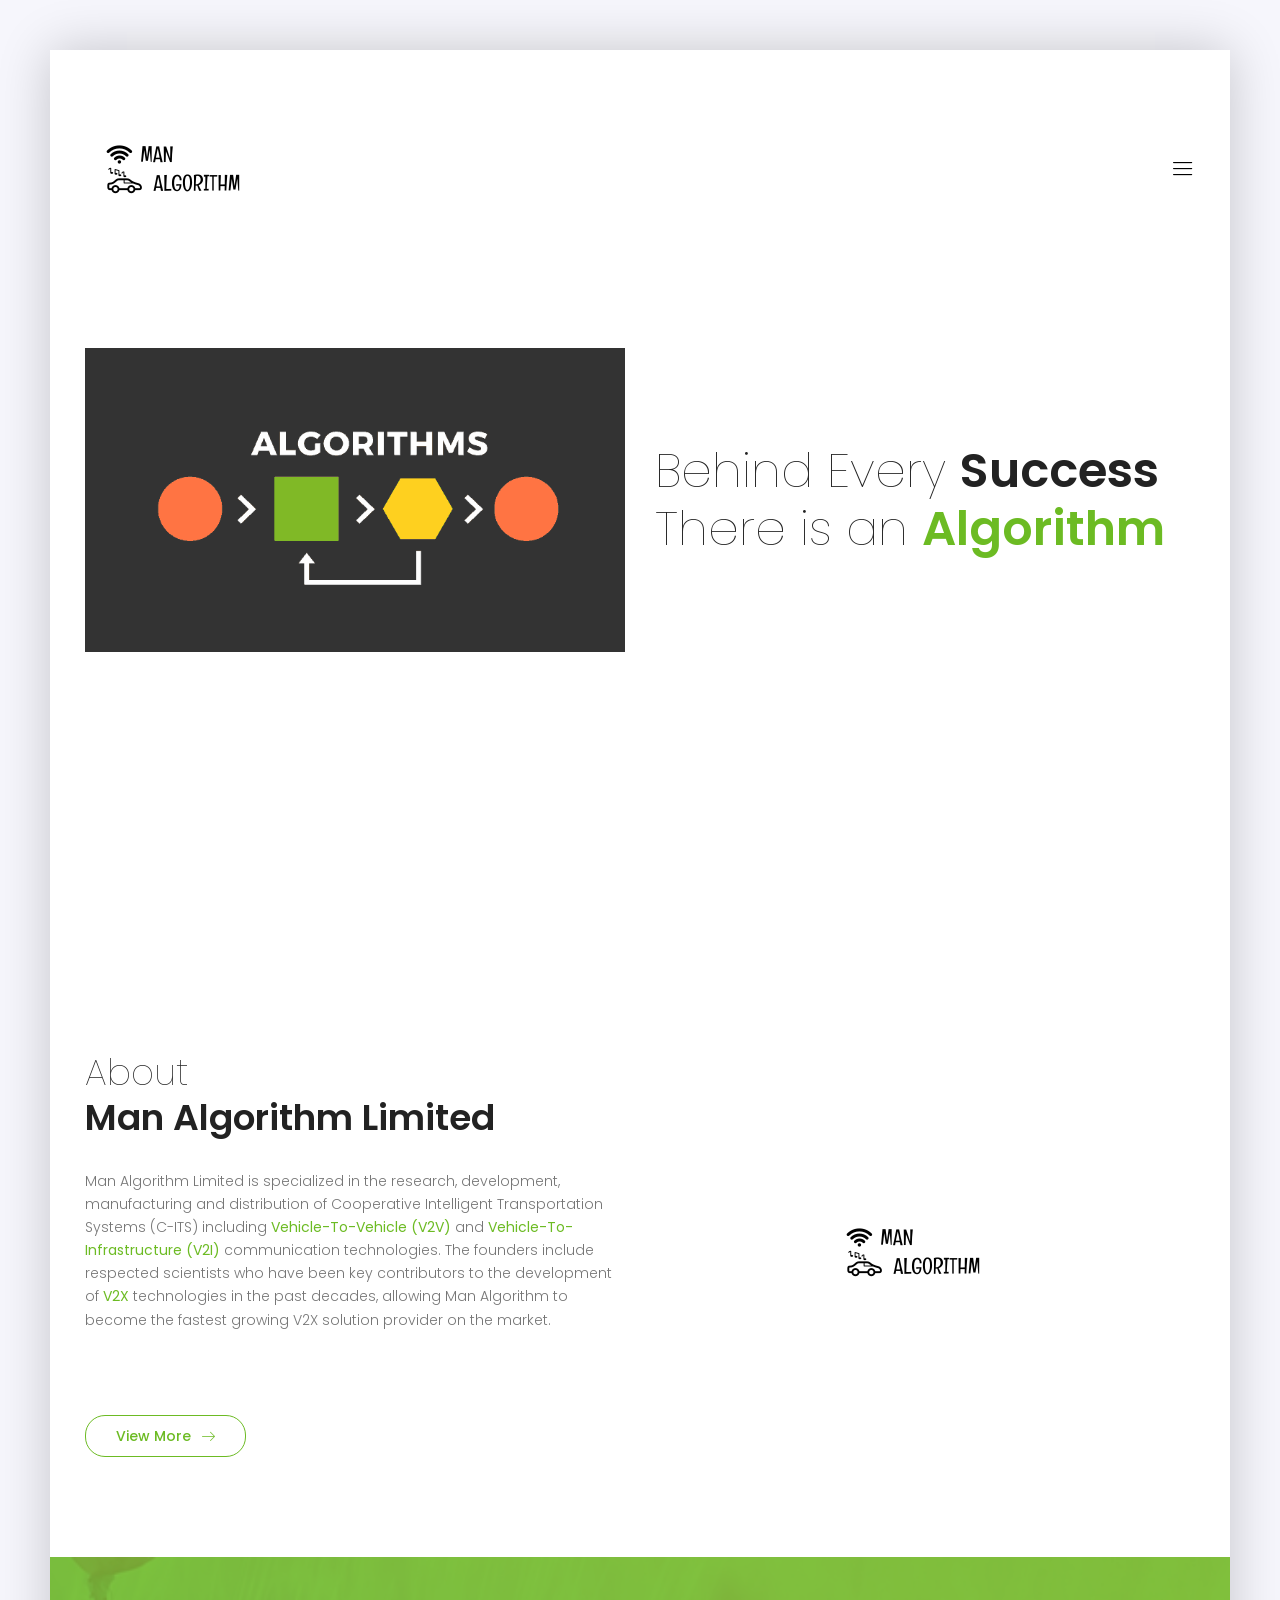
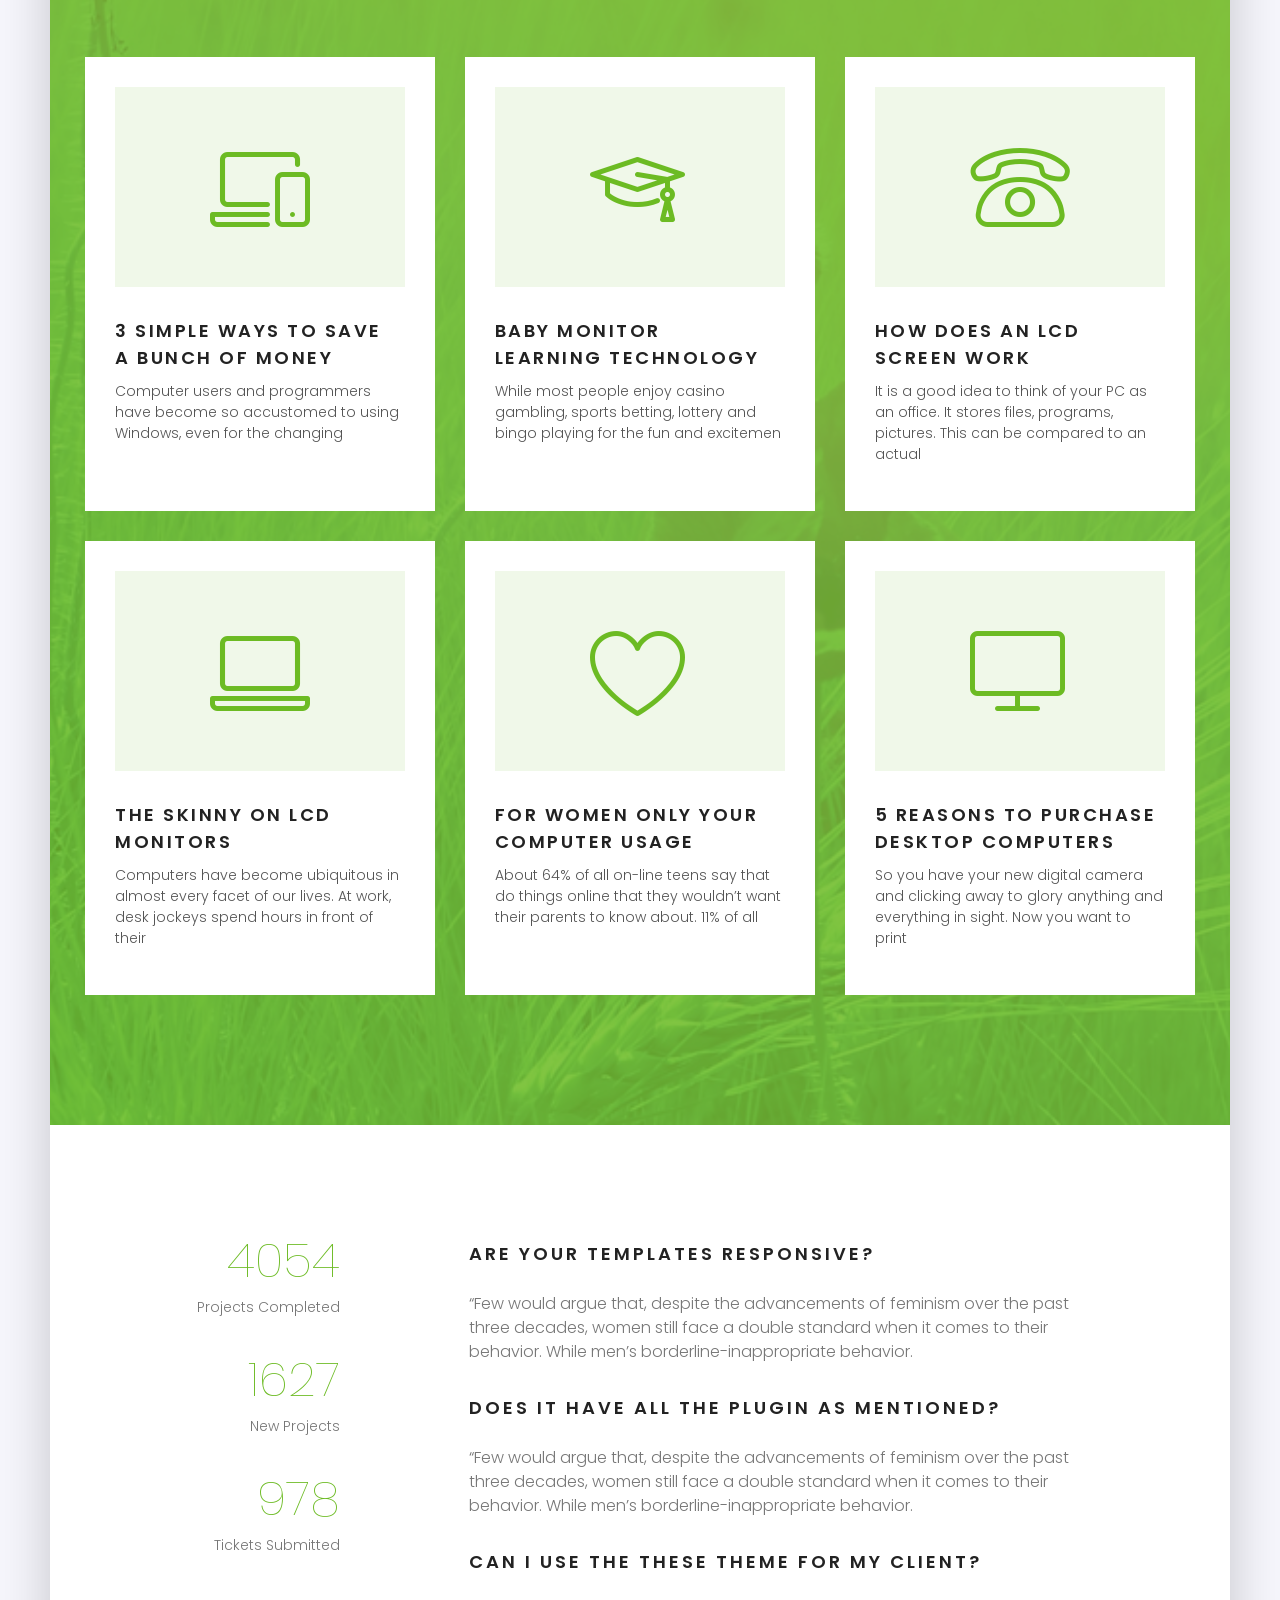
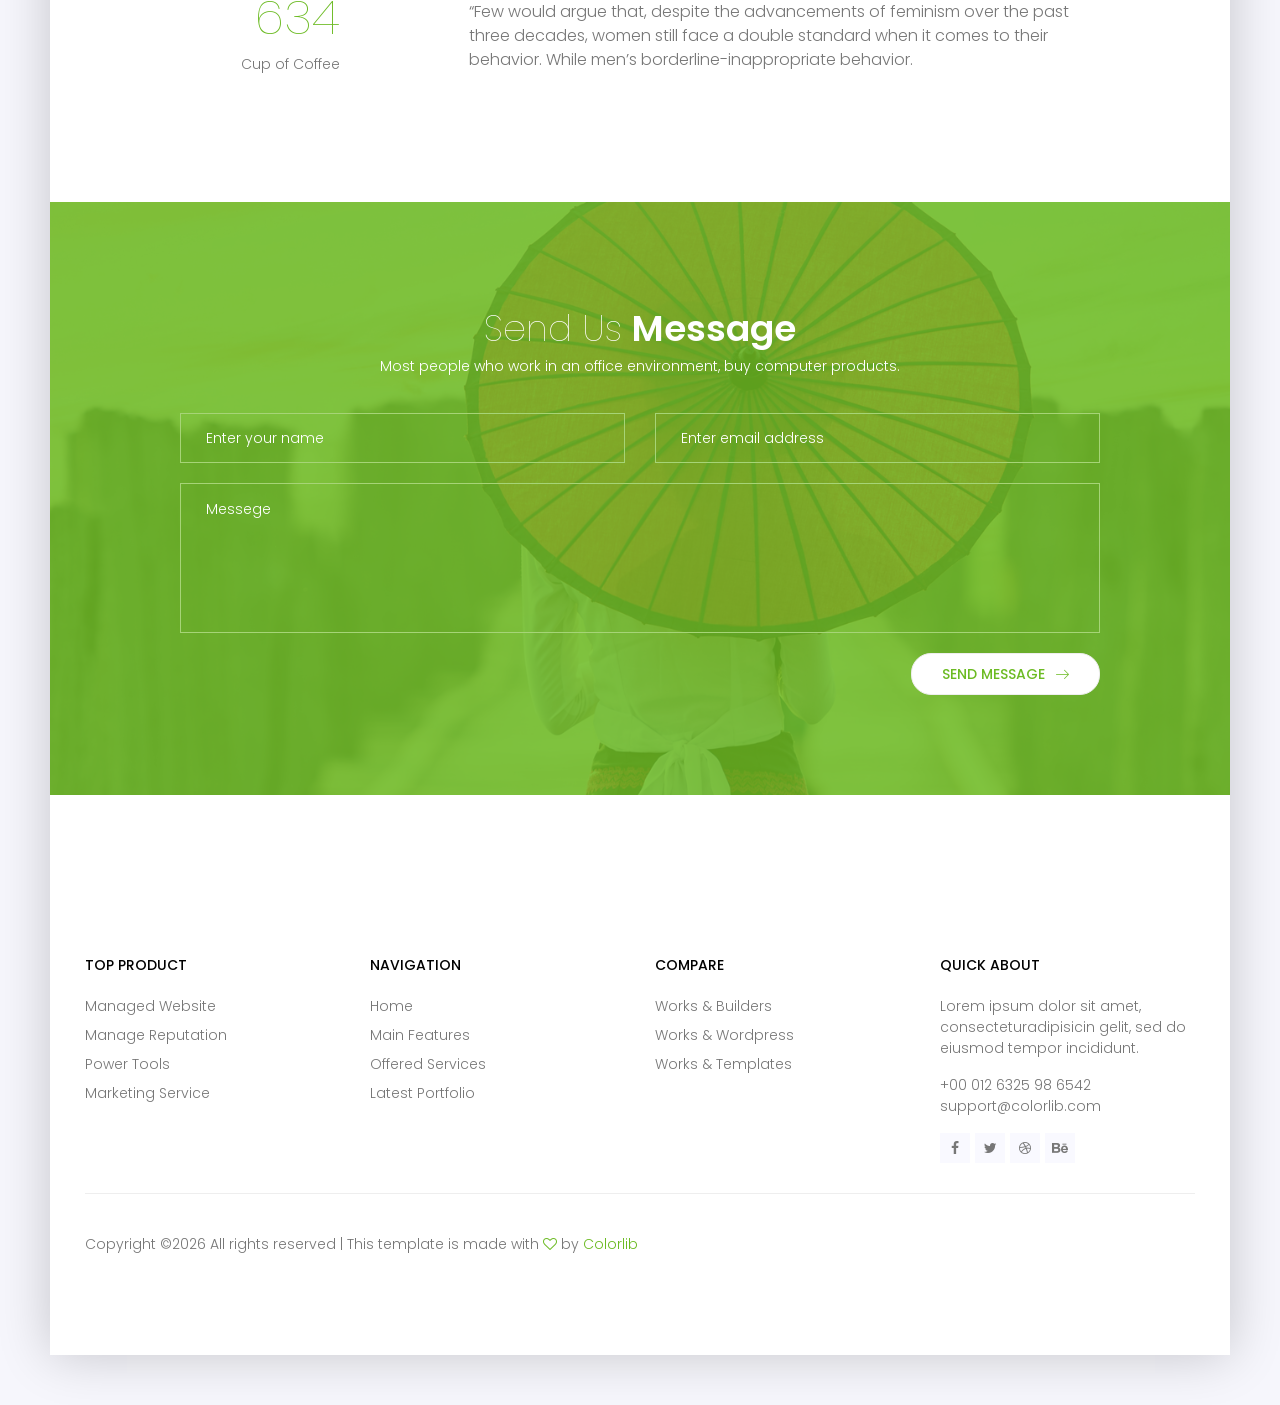
==== index.html @ 301a6801 "w 002" ====
<!DOCTYPE html>
<html lang="zxx" class="no-js">
<head>
	<!-- Mobile Specific Meta -->
	<meta name="viewport" content="width=device-width, initial-scale=1, shrink-to-fit=no">
	<!-- Favicon-->
	<link rel="shortcut icon" href="img/fav.png">
	<!-- Author Meta -->
	<meta name="author" content="Chong Han">
	<!-- Meta Description -->
	<meta name="description" content="">
	<!-- Meta Keyword -->
	<meta name="keywords" content="">
	<!-- meta character set -->
	<meta charset="UTF-8">
	<!-- Site Title -->
	<title>Man Algorithm Limited</title>

	<link href="https://fonts.googleapis.com/css?family=Poppins:100,300,500" rel="stylesheet">
		<!--
		CSS
		============================================= -->
		<link rel="stylesheet" href="css/linearicons.css">
		<link rel="stylesheet" href="css/owl.carousel.css">
		<link rel="stylesheet" href="css/font-awesome.min.css">
		<link rel="stylesheet" href="css/nice-select.css">
		<link rel="stylesheet" href="css/magnific-popup.css">
		<link rel="stylesheet" href="css/bootstrap.css">
		<link rel="stylesheet" href="css/main.css">
	</head>
	<body>
	<div class="oz-body-wrap">
		<!-- Start Header Area -->
		<header class="default-header">
			<div class="container-fluid">
				<div class="header-wrap">
					<div class="header-top d-flex justify-content-between align-items-center">
						<div class="logo">
							<a href="index.html"><img src="img/logo.png" alt=""></a>
						</div>
						<div class="main-menubar d-flex align-items-center">
							<nav class="hide">
								<a href="index.html">Home</a>
								<a href="generic.html">Generic</a>
								<a href="elements.html">Elements</a>
							</nav>
							<div class="menu-bar"><span class="lnr lnr-menu"></span></div>
						</div>
					</div>
				</div>
			</div>
		</header>
		<!-- End Header Area -->
		<!-- Start Banner Area -->
		<section class="banner-area relative">
			<div class="container">
				<div class="row fullscreen align-items-center justify-content-center">
					<div class="banner-left col-lg-6">
						<img class="d-flex mx-auto img-fluid" src="img/what-is-an-algorithm-featured.png" alt="">
					</div>
					<div class="col-lg-6">
						<div class="story-content">
							<!--h6 class="text-uppercase">From the for User interface</h6-->
							<h1>Behind Every <span class="sp-1">Success</span><br>
							There is an <span class="sp-2">Algorithm</span></h1>
							<!--a href="#" class="genric-btn primary circle arrow">Get Started<span class="lnr lnr-arrow-right"></span></a-->
						</div>
					</div>
				</div>
			</div>
		</section>
		<!-- End Banner Area -->
		<!-- Start Video Area -->
		<!--section class="video-area pt-40 pb-40">
			<div class="overlay overlay-bg"></div>
			<div class="container">
				<div class="video-content">
					<a href="http://www.youtube.com/watch?v=0O2aH4XLbto" class="play-btn"><img src="img/play-btn.png" alt=""></a>
					<div class="video-desc">
						<h3 class="h2 text-white text-uppercase">Being unique is the preference</h3>
						<h4 class="text-white">Youtube video will appear in popover</h4>
					</div>
				</div>
			</div>
		</section-->
		<!-- End Video Area -->
		<!-- Start about Area -->
		<section class="about-area pt-100 pb-100">
			<div class="container">
				<div class="row align-items-center">
					<div class="col-lg-6">
						<div class="story-content">
							<h2> About<br>
							 <span>Man Algorithm Limited</span></h2>
							<p class="mt-30">Man Algorithm Limited is specialized in the research, development, manufacturing and distribution of Cooperative Intelligent Transportation Systems (C-ITS) including <b> Vehicle-To-Vehicle (V2V)</b> and <b>Vehicle-To-Infrastructure (V2I)</b> communication technologies. The founders include respected scientists who have been key contributors to the development of <b>V2X</b> technologies in the past decades, allowing Man Algorithm to become the fastest growing V2X solution provider on the market. <br> <br>
							
							</p>
							<a href="generic.html" class="genric-btn primary-border circle arrow">View More<span class="lnr lnr-arrow-right"></span></a>
						</div>
					</div>
					<div class="col-lg-6">
						<img class="img-fluid d-flex mx-auto" src="img/logo.png" alt="">
					</div>
				</div>
			</div>
		</section>
		<!-- End Team Force Area -->
		<!-- Start Feature Area -->
		<section class="feature-area pt-100 pb-100  relative">
			<div class="overlay overlay-bg"></div>
			<div class="container">
				<div class="row">
					<div class="col-lg-4 col-sm-6 d-flex align-items-stretch">
						<div class="single-feature">
							<div class="icon">
								<span class="lnr lnr-laptop-phone"></span>
							</div>
							<div class="desc">
								<h2 class="text-uppercase">3 Simple Ways To Save <br> A Bunch Of Money</h2>
								<p>
									Computer users and programmers have become so accustomed to using Windows, even for the changing
								</p>
							</div>
						</div>
					</div>
					<div class="col-lg-4 col-sm-6 d-flex align-items-stretch">
						<div class="single-feature">
							<div class="icon">
								<span class="lnr lnr-graduation-hat"></span>
							</div>
							<div class="desc">
								<h2 class="text-uppercase">Baby Monitor <br>Learning Technology</h2>
								<p>
									While most people enjoy casino gambling, sports betting, lottery and bingo playing for the fun and excitemen
								</p>
							</div>
						</div>
					</div>
					<div class="col-lg-4 col-sm-6 d-flex align-items-stretch">
						<div class="single-feature">
							<div class="icon">
								<span class="lnr lnr-phone"></span>
							</div>
							<div class="desc">
								<h2 class="text-uppercase">How Does An Lcd
								<br>Screen Work</h2>
								<p>
									It is a good idea to think of your PC as an office. It stores files, programs, pictures. This can be compared to an actual
								</p>
							</div>
						</div>
					</div>
					<div class="col-lg-4 col-sm-6 d-flex align-items-stretch">
						<div class="single-feature">
							<div class="icon">
								<span class="lnr lnr-laptop"></span>
							</div>
							<div class="desc">
								<h2 class="text-uppercase">The Skinny On Lcd <br>Monitors</h2>
								<p>
									Computers have become ubiquitous in almost every facet of our lives. At work, desk jockeys spend hours in front of their
								</p>
							</div>
						</div>
					</div>
					<div class="col-lg-4 col-sm-6 d-flex align-items-stretch">
						<div class="single-feature">
							<div class="icon">
								<span class="lnr lnr-heart"></span>
							</div>
							<div class="desc">
								<h2 class="text-uppercase">For Women Only Your<br>Computer Usage</h2>
								<p>
									About 64% of all on-line teens say that do things online that they wouldn’t want their parents to know about.   11% of all
								</p>
							</div>
						</div>
					</div>
					<div class="col-lg-4 col-sm-6 d-flex align-items-stretch">
						<div class="single-feature">
							<div class="icon">
								<span class="lnr lnr-screen"></span>
							</div>
							<div class="desc">
								<h2 class="text-uppercase">5 Reasons To Purchase<br> Desktop Computers</h2>
								<p>
									So you have your new digital camera and clicking away to glory anything and everything in sight. Now you want to print
								</p>
							</div>
						</div>
					</div>
				</div>
			</div>
		</section>
		<!-- Start Feature Area -->
		<!-- Start faq Area -->
		<section class="faq-area pt-100 pb-100">
			<div class="container">
				<div class="row">
					<div class="counter-left col-lg-3 col-md-3">
						<div class="single-facts">
							<h2 class="counter">5962</h2>
							<p>Projects Completed</p>
						</div>
						<div class="single-facts">
							<h2 class="counter">2394</h2>
							<p>New Projects</p>
						</div>
						<div class="single-facts">
							<h2 class="counter">1439</h2>
							<p>Tickets Submitted</p>
						</div>
						<div class="single-facts">
							<h2 class="counter">933</h2>
							<p>Cup of Coffee</p>
						</div>
					</div>
					<div class="faq-content col-lg-9 col-md-9">
						<div class="single-faq">
							<h2 class="text-uppercase">
								Are your Templates responsive?
							</h2>
							<p>
								“Few would argue that, despite the advancements of feminism over the past three decades, women still face a double standard when it comes to their behavior. While men’s borderline-inappropriate behavior.
							</p>
						</div>
						<div class="single-faq">
							<h2 class="text-uppercase">
								Does it have all the plugin as mentioned?
							</h2>
							<p>
								“Few would argue that, despite the advancements of feminism over the past three decades, women still face a double standard when it comes to their behavior. While men’s borderline-inappropriate behavior.
							</p>
						</div>
						<div class="single-faq">
							<h2 class="text-uppercase">
								Can i use the these theme for my client?
							</h2>
							<p>
								“Few would argue that, despite the advancements of feminism over the past three decades, women still face a double standard when it comes to their behavior. While men’s borderline-inappropriate behavior.
							</p>
						</div>
					</div>
				</div>
			</div>
		</section>
		<!-- Start faq Area -->
		<!-- Start Conatct- Area -->
		<section class="contact-area pt-100 pb-100 relative">
			<div class="overlay overlay-bg"></div>
			<div class="container">
				<div class="row justify-content-center text-center">
					<div class="single-contact col-lg-6 col-md-8">
						<h2 class="text-white">Send Us <span>Message</span></h2>
						<p class="text-white">
							Most people who work in an office environment, buy computer products.
						</p>
					</div>
				</div>
				<form id="myForm" action="mail.php" method="post" class="contact-form">
					<div class="row justify-content-center">
						<div class="col-lg-5">
							<input name="fname" placeholder="Enter your name" onfocus="this.placeholder = ''" onblur="this.placeholder = 'Enter your name'" class="common-input mt-20" required="" type="text">
						</div>
						<div class="col-lg-5">
							<input name="email" placeholder="Enter email address" pattern="[A-Za-z0-9._%+-]+@[A-Za-z0-9.-]+\.[A-Za-z]{1,63}$" onfocus="this.placeholder = ''" onblur="this.placeholder = 'Enter email address'" class="common-input mt-20" required="" type="email">
						</div>
						<div class="col-lg-10">
							<textarea class="common-textarea mt-20" name="message" placeholder="Messege" onfocus="this.placeholder = ''" onblur="this.placeholder = 'Messege'" required=""></textarea>
					</div>
					<div class="col-lg-10 d-flex justify-content-end">
						<button class="primary-btn white-bg d-inline-flex align-items-center mt-20"><span class="mr-10">Send Message</span><span class="lnr lnr-arrow-right"></span></button> <br>
					</div>
					<div class="alert-msg"></div>
					</div>
				</form>
			</div>
		</section>
		<!-- End Conatct- Area -->
		<!-- Strat Footer Area -->
		<footer class="section-gap">
			<div class="container">
				<div class="row pt-60">
					<div class="col-lg-3 col-sm-6">
						<div class="single-footer-widget">
							<h6 class="text-uppercase mb-20">Top Product</h6>
							<ul class="footer-nav">
								<li><a href="#">Managed Website</a></li>
								<li><a href="#">Manage Reputation</a></li>
								<li><a href="#">Power Tools</a></li>
								<li><a href="#">Marketing Service</a></li>
							</ul>
						</div>
					</div>
					<div class="col-lg-3 col-sm-6">
						<div class="single-footer-widget">
							<h6 class="text-uppercase mb-20">Navigation</h6>
							<ul class="footer-nav">
								<li><a href="#">Home</a></li>
								<li><a href="#">Main Features</a></li>
								<li><a href="#">Offered Services</a></li>
								<li><a href="#">Latest Portfolio</a></li>
							</ul>
						</div>
					</div>
					<div class="col-lg-3 col-sm-6">
						<div class="single-footer-widget">
							<h6 class="text-uppercase mb-20">Compare</h6>
							<ul class="footer-nav">
								<li><a href="#">Works & Builders</a></li>
								<li><a href="#">Works & Wordpress</a></li>
								<li><a href="#">Works & Templates</a></li>
							</ul>
						</div>
					</div>

					<div class="col-lg-3 col-sm-6">
						<div class="single-footer-widget">
							<h6 class="text-uppercase mb-20">Quick About</h6>
							<p>
								Lorem ipsum dolor sit amet, consecteturadipisicin gelit, sed do eiusmod tempor incididunt.
							</p>
							<p>
								+00 012 6325 98 6542 <br>
								support@colorlib.com
							</p>
							<div class="footer-social d-flex align-items-center">
								<a href="#"><i class="fa fa-facebook"></i></a>
								<a href="#"><i class="fa fa-twitter"></i></a>
								<a href="#"><i class="fa fa-dribbble"></i></a>
								<a href="#"><i class="fa fa-behance"></i></a>
							</div>
						</div>
					</div>
				</div>
				<div class="footer-bottom d-flex justify-content-between align-items-center flex-wrap">
					<!-- Link back to Colorlib can't be removed. Template is licensed under CC BY 3.0. -->
					<p class="footer-text m-0">Copyright &copy;<script>document.write(new Date().getFullYear());</script> All rights reserved | This template is made with <i class="fa fa-heart-o" aria-hidden="true"></i> by <a href="https://colorlib.com" target="_blank">Colorlib</a></p>
					<!-- Link back to Colorlib can't be removed. Template is licensed under CC BY 3.0. -->
				</div>
			</div>
		</footer>
		<!-- End Footer Area -->
	</div>

		<script src="js/vendor/jquery-2.2.4.min.js"></script>
		<script src="https://cdnjs.cloudflare.com/ajax/libs/popper.js/1.11.0/umd/popper.min.js" integrity="sha384-b/U6ypiBEHpOf/4+1nzFpr53nxSS+GLCkfwBdFNTxtclqqenISfwAzpKaMNFNmj4" crossorigin="anonymous"></script>
		<script src="js/vendor/bootstrap.min.js"></script>
		<script src="js/jquery.ajaxchimp.min.js"></script>
		<script src="js/owl.carousel.min.js"></script>
		<script src="js/jquery.nice-select.min.js"></script>
		<script src="js/jquery.magnific-popup.min.js"></script>
		<script src="js/jquery.counterup.min.js"></script>
		<script src="js/waypoints.min.js"></script>
		<script src="js/main.js"></script>
	</body>
</html>
---- css/linearicons.css ----
@font-face {
	font-family: 'Linearicons-Free';
	src:url('../fonts/Linearicons-Free.eot?w118d');
	src:url('../fonts/Linearicons-Free.eot?#iefixw118d') format('embedded-opentype'),
		url('../fonts/Linearicons-Free.woff2?w118d') format('woff2'),
		url('../fonts/Linearicons-Free.woff?w118d') format('woff'),
		url('../fonts/Linearicons-Free.ttf?w118d') format('truetype'),
		url('../fonts/Linearicons-Free.svg?w118d#Linearicons-Free') format('svg');
	font-weight: normal;
	font-style: normal;
}

.lnr {
	font-family: 'Linearicons-Free';
	speak: none;
	font-style: normal;
	font-weight: normal;
	font-variant: normal;
	text-transform: none;
	line-height: 1;

	/* Better Font Rendering =========== */
	-webkit-font-smoothing: antialiased;
	-moz-osx-font-smoothing: grayscale;
}

.lnr-home:before {
	content: "\e800";
}
.lnr-apartment:before {
	content: "\e801";
}
.lnr-pencil:before {
	content: "\e802";
}
.lnr-magic-wand:before {
	content: "\e803";
}
.lnr-drop:before {
	content: "\e804";
}
.lnr-lighter:before {
	content: "\e805";
}
.lnr-poop:before {
	content: "\e806";
}
.lnr-sun:before {
	content: "\e807";
}
.lnr-moon:before {
	content: "\e808";
}
.lnr-cloud:before {
	content: "\e809";
}
.lnr-cloud-upload:before {
	content: "\e80a";
}
.lnr-cloud-download:before {
	content: "\e80b";
}
.lnr-cloud-sync:before {
	content: "\e80c";
}
.lnr-cloud-check:before {
	content: "\e80d";
}
.lnr-database:before {
	content: "\e80e";
}
.lnr-lock:before {
	content: "\e80f";
}
.lnr-cog:before {
	content: "\e810";
}
.lnr-trash:before {
	content: "\e811";
}
.lnr-dice:before {
	content: "\e812";
}
.lnr-heart:before {
	content: "\e813";
}
.lnr-star:before {
	content: "\e814";
}
.lnr-star-half:before {
	content: "\e815";
}
.lnr-star-empty:before {
	content: "\e816";
}
.lnr-flag:before {
	content: "\e817";
}
.lnr-envelope:before {
	content: "\e818";
}
.lnr-paperclip:before {
	content: "\e819";
}
.lnr-inbox:before {
	content: "\e81a";
}
.lnr-eye:before {
	content: "\e81b";
}
.lnr-printer:before {
	content: "\e81c";
}
.lnr-file-empty:before {
	content: "\e81d";
}
.lnr-file-add:before {
	content: "\e81e";
}
.lnr-enter:before {
	content: "\e81f";
}
.lnr-exit:before {
	content: "\e820";
}
.lnr-graduation-hat:before {
	content: "\e821";
}
.lnr-license:before {
	content: "\e822";
}
.lnr-music-note:before {
	content: "\e823";
}
.lnr-film-play:before {
	content: "\e824";
}
.lnr-camera-video:before {
	content: "\e825";
}
.lnr-camera:before {
	content: "\e826";
}
.lnr-picture:before {
	content: "\e827";
}
.lnr-book:before {
	content: "\e828";
}
.lnr-bookmark:before {
	content: "\e829";
}
.lnr-user:before {
	content: "\e82a";
}
.lnr-users:before {
	content: "\e82b";
}
.lnr-shirt:before {
	content: "\e82c";
}
.lnr-store:before {
	content: "\e82d";
}
.lnr-cart:before {
	content: "\e82e";
}
.lnr-tag:before {
	content: "\e82f";
}
.lnr-phone-handset:before {
	content: "\e830";
}
.lnr-phone:before {
	content: "\e831";
}
.lnr-pushpin:before {
	content: "\e832";
}
.lnr-map-marker:before {
	content: "\e833";
}
.lnr-map:before {
	content: "\e834";
}
.lnr-location:before {
	content: "\e835";
}
.lnr-calendar-full:before {
	content: "\e836";
}
.lnr-keyboard:before {
	content: "\e837";
}
.lnr-spell-check:before {
	content: "\e838";
}
.lnr-screen:before {
	content: "\e839";
}
.lnr-smartphone:before {
	content: "\e83a";
}
.lnr-tablet:before {
	content: "\e83b";
}
.lnr-laptop:before {
	content: "\e83c";
}
.lnr-laptop-phone:before {
	content: "\e83d";
}
.lnr-power-switch:before {
	content: "\e83e";
}
.lnr-bubble:before {
	content: "\e83f";
}
.lnr-heart-pulse:before {
	content: "\e840";
}
.lnr-construction:before {
	content: "\e841";
}
.lnr-pie-chart:before {
	content: "\e842";
}
.lnr-chart-bars:before {
	content: "\e843";
}
.lnr-gift:before {
	content: "\e844";
}
.lnr-diamond:before {
	content: "\e845";
}
.lnr-linearicons:before {
	content: "\e846";
}
.lnr-dinner:before {
	content: "\e847";
}
.lnr-coffee-cup:before {
	content: "\e848";
}
.lnr-leaf:before {
	content: "\e849";
}
.lnr-paw:before {
	content: "\e84a";
}
.lnr-rocket:before {
	content: "\e84b";
}
.lnr-briefcase:before {
	content: "\e84c";
}
.lnr-bus:before {
	content: "\e84d";
}
.lnr-car:before {
	content: "\e84e";
}
.lnr-train:before {
	content: "\e84f";
}
.lnr-bicycle:before {
	content: "\e850";
}
.lnr-wheelchair:before {
	content: "\e851";
}
.lnr-select:before {
	content: "\e852";
}
.lnr-earth:before {
	content: "\e853";
}
.lnr-smile:before {
	content: "\e854";
}
.lnr-sad:before {
	content: "\e855";
}
.lnr-neutral:before {
	content: "\e856";
}
.lnr-mustache:before {
	content: "\e857";
}
.lnr-alarm:before {
	content: "\e858";
}
.lnr-bullhorn:before {
	content: "\e859";
}
.lnr-volume-high:before {
	content: "\e85a";
}
.lnr-volume-medium:before {
	content: "\e85b";
}
.lnr-volume-low:before {
	content: "\e85c";
}
.lnr-volume:before {
	content: "\e85d";
}
.lnr-mic:before {
	content: "\e85e";
}
.lnr-hourglass:before {
	content: "\e85f";
}
.lnr-undo:before {
	content: "\e860";
}
.lnr-redo:before {
	content: "\e861";
}
.lnr-sync:before {
	content: "\e862";
}
.lnr-history:before {
	content: "\e863";
}
.lnr-clock:before {
	content: "\e864";
}
.lnr-download:before {
	content: "\e865";
}
.lnr-upload:before {
	content: "\e866";
}
.lnr-enter-down:before {
	content: "\e867";
}
.lnr-exit-up:before {
	content: "\e868";
}
.lnr-bug:before {
	content: "\e869";
}
.lnr-code:before {
	content: "\e86a";
}
.lnr-link:before {
	content: "\e86b";
}
.lnr-unlink:before {
	content: "\e86c";
}
.lnr-thumbs-up:before {
	content: "\e86d";
}
.lnr-thumbs-down:before {
	content: "\e86e";
}
.lnr-magnifier:before {
	content: "\e86f";
}
.lnr-cross:before {
	content: "\e870";
}
.lnr-menu:before {
	content: "\e871";
}
.lnr-list:before {
	content: "\e872";
}
.lnr-chevron-up:before {
	content: "\e873";
}
.lnr-chevron-down:before {
	content: "\e874";
}
.lnr-chevron-left:before {
	content: "\e875";
}
.lnr-chevron-right:before {
	content: "\e876";
}
.lnr-arrow-up:before {
	content: "\e877";
}
.lnr-arrow-down:before {
	content: "\e878";
}
.lnr-arrow-left:before {
	content: "\e879";
}
.lnr-arrow-right:before {
	content: "\e87a";
}
.lnr-move:before {
	content: "\e87b";
}
.lnr-warning:before {
	content: "\e87c";
}
.lnr-question-circle:before {
	content: "\e87d";
}
.lnr-menu-circle:before {
	content: "\e87e";
}
.lnr-checkmark-circle:before {
	content: "\e87f";
}
.lnr-cross-circle:before {
	content: "\e880";
}
.lnr-plus-circle:before {
	content: "\e881";
}
.lnr-circle-minus:before {
	content: "\e882";
}
.lnr-arrow-up-circle:before {
	content: "\e883";
}
.lnr-arrow-down-circle:before {
	content: "\e884";
}
.lnr-arrow-left-circle:before {
	content: "\e885";
}
.lnr-arrow-right-circle:before {
	content: "\e886";
}
.lnr-chevron-up-circle:before {
	content: "\e887";
}
.lnr-chevron-down-circle:before {
	content: "\e888";
}
.lnr-chevron-left-circle:before {
	content: "\e889";
}
.lnr-chevron-right-circle:before {
	content: "\e88a";
}
.lnr-crop:before {
	content: "\e88b";
}
.lnr-frame-expand:before {
	content: "\e88c";
}
.lnr-frame-contract:before {
	content: "\e88d";
}
.lnr-layers:before {
	content: "\e88e";
}
.lnr-funnel:before {
	content: "\e88f";
}
.lnr-text-format:before {
	content: "\e890";
}
.lnr-text-format-remove:before {
	content: "\e891";
}
.lnr-text-size:before {
	content: "\e892";
}
.lnr-bold:before {
	content: "\e893";
}
.lnr-italic:before {
	content: "\e894";
}
.lnr-underline:before {
	content: "\e895";
}
.lnr-strikethrough:before {
	content: "\e896";
}
.lnr-highlight:before {
	content: "\e897";
}
.lnr-text-align-left:before {
	content: "\e898";
}
.lnr-text-align-center:before {
	content: "\e899";
}
.lnr-text-align-right:before {
	content: "\e89a";
}
.lnr-text-align-justify:before {
	content: "\e89b";
}
.lnr-line-spacing:before {
	content: "\e89c";
}
.lnr-indent-increase:before {
	content: "\e89d";
}
.lnr-indent-decrease:before {
	content: "\e89e";
}
.lnr-pilcrow:before {
	content: "\e89f";
}
.lnr-direction-ltr:before {
	content: "\e8a0";
}
.lnr-direction-rtl:before {
	content: "\e8a1";
}
.lnr-page-break:before {
	content: "\e8a2";
}
.lnr-sort-alpha-asc:before {
	content: "\e8a3";
}
.lnr-sort-amount-asc:before {
	content: "\e8a4";
}
.lnr-hand:before {
	content: "\e8a5";
}
.lnr-pointer-up:before {
	content: "\e8a6";
}
.lnr-pointer-right:before {
	content: "\e8a7";
}
.lnr-pointer-down:before {
	content: "\e8a8";
}
.lnr-pointer-left:before {
	content: "\e8a9";
}
---- css/nice-select.css ----
.nice-select {
  -webkit-tap-highlight-color: transparent;
  background-color: #fff;
  border-radius: 5px;
  border: solid 1px #e8e8e8;
  box-sizing: border-box;
  clear: both;
  cursor: pointer;
  display: block;
  float: left;
  font-family: inherit;
  font-size: 14px;
  font-weight: normal;
  height: 42px;
  line-height: 40px;
  outline: none;
  padding-left: 18px;
  padding-right: 30px;
  position: relative;
  text-align: left !important;
  -webkit-transition: all 0.2s ease-in-out;
  transition: all 0.2s ease-in-out;
  -webkit-user-select: none;
     -moz-user-select: none;
      -ms-user-select: none;
          user-select: none;
  white-space: nowrap;
  width: auto; }
  .nice-select:hover {
    border-color: #dbdbdb; }
  .nice-select:active, .nice-select.open, .nice-select:focus {
    border-color: #999; }
  .nice-select:after {
    border-bottom: 2px solid #999;
    border-right: 2px solid #999;
    content: '';
    display: block;
    height: 5px;
    margin-top: -4px;
    pointer-events: none;
    position: absolute;
    right: 12px;
    top: 50%;
    -webkit-transform-origin: 66% 66%;
        -ms-transform-origin: 66% 66%;
            transform-origin: 66% 66%;
    -webkit-transform: rotate(45deg);
        -ms-transform: rotate(45deg);
            transform: rotate(45deg);
    -webkit-transition: all 0.15s ease-in-out;
    transition: all 0.15s ease-in-out;
    width: 5px; }
  .nice-select.open:after {
    -webkit-transform: rotate(-135deg);
        -ms-transform: rotate(-135deg);
            transform: rotate(-135deg); }
  .nice-select.open .list {
    opacity: 1;
    pointer-events: auto;
    -webkit-transform: scale(1) translateY(0);
        -ms-transform: scale(1) translateY(0);
            transform: scale(1) translateY(0); }
  .nice-select.disabled {
    border-color: #ededed;
    color: #999;
    pointer-events: none; }
    .nice-select.disabled:after {
      border-color: #cccccc; }
  .nice-select.wide {
    width: 100%; }
    .nice-select.wide .list {
      left: 0 !important;
      right: 0 !important; }
  .nice-select.right {
    float: right; }
    .nice-select.right .list {
      left: auto;
      right: 0; }
  .nice-select.small {
    font-size: 12px;
    height: 36px;
    line-height: 34px; }
    .nice-select.small:after {
      height: 4px;
      width: 4px; }
    .nice-select.small .option {
      line-height: 34px;
      min-height: 34px; }
  .nice-select .list {
    background-color: #fff;
    border-radius: 5px;
    box-shadow: 0 0 0 1px rgba(68, 68, 68, 0.11);
    box-sizing: border-box;
    margin-top: 4px;
    opacity: 0;
    overflow: hidden;
    padding: 0;
    pointer-events: none;
    position: absolute;
    top: 100%;
    left: 0;
    -webkit-transform-origin: 50% 0;
        -ms-transform-origin: 50% 0;
            transform-origin: 50% 0;
    -webkit-transform: scale(0.75) translateY(-21px);
        -ms-transform: scale(0.75) translateY(-21px);
            transform: scale(0.75) translateY(-21px);
    -webkit-transition: all 0.2s cubic-bezier(0.5, 0, 0, 1.25), opacity 0.15s ease-out;
    transition: all 0.2s cubic-bezier(0.5, 0, 0, 1.25), opacity 0.15s ease-out;
    z-index: 9; }
    .nice-select .list:hover .option:not(:hover) {
      background-color: transparent !important; }
  .nice-select .option {
    cursor: pointer;
    font-weight: 400;
    line-height: 40px;
    list-style: none;
    min-height: 40px;
    outline: none;
    padding-left: 18px;
    padding-right: 29px;
    text-align: left;
    -webkit-transition: all 0.2s;
    transition: all 0.2s; }
    .nice-select .option:hover, .nice-select .option.focus, .nice-select .option.selected.focus {
      background-color: #f6f6f6; }
    .nice-select .option.selected {
      font-weight: bold; }
    .nice-select .option.disabled {
      background-color: transparent;
      color: #999;
      cursor: default; }

.no-csspointerevents .nice-select .list {
  display: none; }

.no-csspointerevents .nice-select.open .list {
  display: block; }
---- css/main.css ----
::-moz-selection{background-color:#6cbb23;color:#fff}::selection{background-color:#6cbb23;color:#fff}::-webkit-input-placeholder{color:#000;font-weight:300}:-moz-placeholder{color:#000;opacity:1;font-weight:300}::-moz-placeholder{color:#000;opacity:1;font-weight:300}:-ms-input-placeholder{color:#000;font-weight:300}::-ms-input-placeholder{color:#000;font-weight:300}body{color:#777;font-family:"Poppins",sans-serif;font-size:14px;font-weight:300;line-height:1.5em;position:relative}ol,ul{margin:0;padding:0;list-style:none}select{display:block}figure{margin:0}a{-webkit-transition:all 0.3s ease 0s;-moz-transition:all 0.3s ease 0s;-o-transition:all 0.3s ease 0s;transition:all 0.3s ease 0s}iframe{border:0}a,a:focus,a:hover{text-decoration:none;outline:0;color:#777}.btn.active.focus,.btn.active:focus,.btn.focus,.btn.focus:active,.btn:active:focus,.btn:focus{text-decoration:none;outline:0}.card-panel{margin:0;padding:60px}.btn i,.btn-large i,.btn-floating i,.btn-large i,.btn-flat i{font-size:1em;line-height:inherit}.gray-bg{background:#f9f9ff}h1,h2,h3,h4,h5,h6{font-family:"Poppins",sans-serif;color:#222;line-height:1.5em;margin-bottom:0;margin-top:0;font-weight:500}.h1,.h2,.h3,.h4,.h5,.h6{margin-bottom:0;margin-top:0;font-family:"Poppins",sans-serif;font-weight:600;color:#222}h1,.h1{font-size:36px}h2,.h2{font-size:30px}h3,.h3{font-size:24px}h4,.h4{font-size:18px}h5,.h5{font-size:16px}h6,.h6{font-size:14px;color:#222}td,th{border-radius:0px}.clear::before,.clear::after{content:" ";display:table}.clear::after{clear:both}.fz-11{font-size:11px}.fz-12{font-size:12px}.fz-13{font-size:13px}.fz-14{font-size:14px}.fz-15{font-size:15px}.fz-16{font-size:16px}.fz-18{font-size:18px}.fz-30{font-size:30px}.fz-48{font-size:48px !important}.fw100{font-weight:100}.fw300{font-weight:300}.fw400{font-weight:400 !important}.fw500{font-weight:500}.f700{font-weight:700}.fsi{font-style:italic}.mt-10{margin-top:10px}.mt-15{margin-top:15px}.mt-20{margin-top:20px}.mt-25{margin-top:25px}.mt-30{margin-top:30px}.mt-35{margin-top:35px}.mt-40{margin-top:40px}.mt-50{margin-top:50px}.mt-60{margin-top:60px}.mt-70{margin-top:70px}.mt-80{margin-top:80px}.mt-100{margin-top:100px}.mt-120{margin-top:120px}.mt-150{margin-top:150px}.ml-0{margin-left:0 !important}.ml-5{margin-left:5px !important}.ml-10{margin-left:10px}.ml-15{margin-left:15px}.ml-20{margin-left:20px}.ml-30{margin-left:30px}.ml-50{margin-left:50px}.mr-0{margin-right:0 !important}.mr-5{margin-right:5px !important}.mr-15{margin-right:15px}.mr-10{margin-right:10px}.mr-20{margin-right:20px}.mr-30{margin-right:30px}.mr-50{margin-right:50px}.mb-0{margin-bottom:0px}.mb-0-i{margin-bottom:0px !important}.mb-5{margin-bottom:5px}.mb-10{margin-bottom:10px}.mb-15{margin-bottom:15px}.mb-20{margin-bottom:20px}.mb-25{margin-bottom:25px}.mb-30{margin-bottom:30px}.mb-40{margin-bottom:40px}.mb-50{margin-bottom:50px}.mb-60{margin-bottom:60px}.mb-70{margin-bottom:70px}.mb-80{margin-bottom:80px}.mb-90{margin-bottom:90px}.mb-100{margin-bottom:100px}.pt-0{padding-top:0px}.pt-10{padding-top:10px}.pt-15{padding-top:15px}.pt-20{padding-top:20px}.pt-25{padding-top:25px}.pt-30{padding-top:30px}.pt-40{padding-top:40px}.pt-50{padding-top:50px}.pt-60{padding-top:60px}.pt-70{padding-top:70px}.pt-80{padding-top:80px}.pt-90{padding-top:90px}.pt-100{padding-top:100px}.pt-150{padding-top:150px}.pb-0{padding-bottom:0px}.pb-10{padding-bottom:10px}.pb-15{padding-bottom:15px}.pb-20{padding-bottom:20px}.pb-25{padding-bottom:25px}.pb-30{padding-bottom:30px}.pb-40{padding-bottom:40px}.pb-50{padding-bottom:50px}.pb-60{padding-bottom:60px}.pb-70{padding-bottom:70px}.pb-80{padding-bottom:80px}.pb-90{padding-bottom:90px}.pb-100{padding-bottom:100px}.pb-150{padding-bottom:150px}.pr-30{padding-right:30px}.pl-30{padding-left:30px}.p-40{padding:40px}.float-left{float:left}.float-right{float:right}.text-italic{font-style:italic}.text-white{color:#fff}.transition{-webkit-transition:all 0.3s ease 0s;-moz-transition:all 0.3s ease 0s;-o-transition:all 0.3s ease 0s;transition:all 0.3s ease 0s}.section-full{padding:100px 0}.section-half{padding:75px 0}.flex{display:-webkit-box;display:-webkit-flex;display:-moz-flex;display:-ms-flexbox;display:flex}.inline-flex{display:-webkit-inline-box;display:-webkit-inline-flex;display:-moz-inline-flex;display:-ms-inline-flexbox;display:inline-flex}.flex-grow{-webkit-box-flex:1;-webkit-flex-grow:1;-moz-flex-grow:1;-ms-flex-positive:1;flex-grow:1}.flex-wrap{-webkit-flex-wrap:wrap;-moz-flex-wrap:wrap;-ms-flex-wrap:wrap;flex-wrap:wrap}.flex-left{-webkit-box-pack:start;-ms-flex-pack:start;-webkit-justify-content:flex-start;-moz-justify-content:flex-start;justify-content:flex-start}.flex-middle{-webkit-box-align:center;-ms-flex-align:center;-webkit-align-items:center;-moz-align-items:center;align-items:center}.flex-right{-webkit-box-pack:end;-ms-flex-pack:end;-webkit-justify-content:flex-end;-moz-justify-content:flex-end;justify-content:flex-end}.flex-top{-webkit-align-self:flex-start;-moz-align-self:flex-start;-ms-flex-item-align:start;align-self:flex-start}.flex-center{-webkit-box-pack:center;-ms-flex-pack:center;-webkit-justify-content:center;-moz-justify-content:center;justify-content:center}.flex-bottom{-webkit-align-self:flex-end;-moz-align-self:flex-end;-ms-flex-item-align:end;align-self:flex-end}.space-between{-webkit-box-pack:justify;-ms-flex-pack:justify;-webkit-justify-content:space-between;-moz-justify-content:space-between;justify-content:space-between}.space-around{-ms-flex-pack:distribute;-webkit-justify-content:space-around;-moz-justify-content:space-around;justify-content:space-around}.flex-column{-webkit-box-direction:normal;-webkit-box-orient:vertical;-webkit-flex-direction:column;-moz-flex-direction:column;-ms-flex-direction:column;flex-direction:column}.flex-cell{display:-webkit-box;display:-webkit-flex;display:-moz-flex;display:-ms-flexbox;display:flex;-webkit-box-flex:1;-webkit-flex-grow:1;-moz-flex-grow:1;-ms-flex-positive:1;flex-grow:1}.display-table{display:table}.light{color:#fff}.dark{color:#000}.relative{position:relative}.overflow-hidden{overflow:hidden}.overlay{position:absolute;left:0;right:0;top:0;bottom:0}.container.fullwidth{width:100%}.container.no-padding{padding-left:0;padding-right:0}.no-padding{padding:0}.section-bg{background:#f9fafc}@media (max-width: 767px){.no-flex-xs{display:block !important}}.row.no-margin{margin-left:0;margin-right:0}.sample-text-area{background:#fff;padding:100px 0 70px 0}.text-heading{margin-bottom:30px;font-size:24px}b,i,sup,sub,u,del{color:#6cbb23}h1{font-size:36px}h2{font-size:30px}h3{font-size:24px}h4{font-size:18px}h5{font-size:16px}h6{font-size:14px}h1,h2,h3,h4,h5,h6{line-height:1.5em}.typography h1,.typography h2,.typography h3,.typography h4,.typography h5,.typography h6{color:#777}.button-area{background:#fff}.button-area .border-top-generic{padding:70px 15px;border-top:1px dotted #eee}.button-group-area .genric-btn{margin-right:10px;margin-top:10px}.button-group-area .genric-btn:last-child{margin-right:0}.genric-btn{display:inline-block;outline:none;line-height:40px;padding:0 30px;font-size:1em;text-align:center;text-decoration:none;font-weight:500;cursor:pointer;-webkit-transition:all 0.3s ease 0s;-moz-transition:all 0.3s ease 0s;-o-transition:all 0.3s ease 0s;transition:all 0.3s ease 0s}.genric-btn:focus{outline:none}.genric-btn.e-large{padding:0 40px;line-height:50px}.genric-btn.large{line-height:45px}.genric-btn.medium{line-height:30px}.genric-btn.small{line-height:25px}.genric-btn.radius{border-radius:3px}.genric-btn.circle{border-radius:20px}.genric-btn.arrow{display:-webkit-inline-box;display:-ms-inline-flexbox;display:inline-flex;-webkit-box-align:center;-ms-flex-align:center;align-items:center}.genric-btn.arrow span{margin-left:10px}.genric-btn.default{color:#222;background:#f9f9ff;border:1px solid transparent}.genric-btn.default:hover{border:1px solid #f9f9ff;background:#fff}.genric-btn.default-border{border:1px solid #f9f9ff;background:#fff}.genric-btn.default-border:hover{color:#222;background:#f9f9ff;border:1px solid transparent}.genric-btn.primary{color:#fff;background:#6cbb23;border:1px solid transparent}.genric-btn.primary:hover{color:#6cbb23;border:1px solid #6cbb23;background:#fff}.genric-btn.primary-border{color:#6cbb23;border:1px solid #6cbb23;background:#fff}.genric-btn.primary-border:hover{color:#fff;background:#6cbb23;border:1px solid transparent}.genric-btn.success{color:#fff;background:#4cd3e3;border:1px solid transparent}.genric-btn.success:hover{color:#4cd3e3;border:1px solid #4cd3e3;background:#fff}.genric-btn.success-border{color:#4cd3e3;border:1px solid #4cd3e3;background:#fff}.genric-btn.success-border:hover{color:#fff;background:#4cd3e3;border:1px solid transparent}.genric-btn.info{color:#fff;background:#38a4ff;border:1px solid transparent}.genric-btn.info:hover{color:#38a4ff;border:1px solid #38a4ff;background:#fff}.genric-btn.info-border{color:#38a4ff;border:1px solid #38a4ff;background:#fff}.genric-btn.info-border:hover{color:#fff;background:#38a4ff;border:1px solid transparent}.genric-btn.warning{color:#fff;background:#f4e700;border:1px solid transparent}.genric-btn.warning:hover{color:#f4e700;border:1px solid #f4e700;background:#fff}.genric-btn.warning-border{color:#f4e700;border:1px solid #f4e700;background:#fff}.genric-btn.warning-border:hover{color:#fff;background:#f4e700;border:1px solid transparent}.genric-btn.danger{color:#fff;background:#f44a40;border:1px solid transparent}.genric-btn.danger:hover{color:#f44a40;border:1px solid #f44a40;background:#fff}.genric-btn.danger-border{color:#f44a40;border:1px solid #f44a40;background:#fff}.genric-btn.danger-border:hover{color:#fff;background:#f44a40;border:1px solid transparent}.genric-btn.link{color:#222;background:#f9f9ff;text-decoration:underline;border:1px solid transparent}.genric-btn.link:hover{color:#222;border:1px solid #f9f9ff;background:#fff}.genric-btn.link-border{color:#222;border:1px solid #f9f9ff;background:#fff;text-decoration:underline}.genric-btn.link-border:hover{color:#222;background:#f9f9ff;border:1px solid transparent}.genric-btn.disable{color:#222,0.3;background:#f9f9ff;border:1px solid transparent;cursor:not-allowed}.generic-blockquote{padding:30px 50px 30px 30px;background:#f9f9ff;border-left:2px solid #6cbb23}.progress-table-wrap{overflow-x:scroll}.progress-table{background:#f9f9ff;padding:15px 0px 30px 0px;min-width:800px}.progress-table .serial{width:11.83%;padding-left:30px}.progress-table .country{width:28.07%}.progress-table .visit{width:19.74%}.progress-table .percentage{width:40.36%;padding-right:50px}.progress-table .table-head{display:flex}.progress-table .table-head .serial,.progress-table .table-head .country,.progress-table .table-head .visit,.progress-table .table-head .percentage{color:#222;line-height:40px;text-transform:uppercase;font-weight:500}.progress-table .table-row{padding:15px 0;border-top:1px solid #edf3fd;display:flex}.progress-table .table-row .serial,.progress-table .table-row .country,.progress-table .table-row .visit,.progress-table .table-row .percentage{display:flex;align-items:center}.progress-table .table-row .country img{margin-right:15px}.progress-table .table-row .percentage .progress{width:80%;border-radius:0px;background:transparent}.progress-table .table-row .percentage .progress .progress-bar{height:5px;line-height:5px}.progress-table .table-row .percentage .progress .progress-bar.color-1{background-color:#6382e6}.progress-table .table-row .percentage .progress .progress-bar.color-2{background-color:#e66686}.progress-table .table-row .percentage .progress .progress-bar.color-3{background-color:#f09359}.progress-table .table-row .percentage .progress .progress-bar.color-4{background-color:#73fbaf}.progress-table .table-row .percentage .progress .progress-bar.color-5{background-color:#73fbaf}.progress-table .table-row .percentage .progress .progress-bar.color-6{background-color:#6382e6}.progress-table .table-row .percentage .progress .progress-bar.color-7{background-color:#a367e7}.progress-table .table-row .percentage .progress .progress-bar.color-8{background-color:#e66686}.single-gallery-image{margin-top:30px;background-repeat:no-repeat !important;background-position:center center !important;background-size:cover !important;height:200px}.list-style{width:14px;height:14px}.unordered-list li{position:relative;padding-left:30px;line-height:1.82em !important}.unordered-list li:before{content:"";position:absolute;width:14px;height:14px;border:3px solid #6cbb23;background:#fff;top:4px;left:0;border-radius:50%}.ordered-list{margin-left:30px}.ordered-list li{list-style-type:decimal-leading-zero;color:#6cbb23;font-weight:500;line-height:1.82em !important}.ordered-list li span{font-weight:300;color:#777}.ordered-list-alpha li{margin-left:30px;list-style-type:lower-alpha;color:#6cbb23;font-weight:500;line-height:1.82em !important}.ordered-list-alpha li span{font-weight:300;color:#777}.ordered-list-roman li{margin-left:30px;list-style-type:lower-roman;color:#6cbb23;font-weight:500;line-height:1.82em !important}.ordered-list-roman li span{font-weight:300;color:#777}.single-input{display:block;width:100%;line-height:40px;border:none;outline:none;background:#f9f9ff;padding:0 20px}.single-input:focus{outline:none}.input-group-icon{position:relative}.input-group-icon .icon{position:absolute;left:20px;top:0;line-height:40px;z-index:3}.input-group-icon .icon i{color:#797979}.input-group-icon .single-input{padding-left:45px}.single-textarea{display:block;color:#000;width:100%;line-height:40px;border:none;outline:none;background:#f9f9ff;padding:0 20px;height:100px;resize:none}.single-textarea:focus{outline:none}.single-input-primary{display:block;width:100%;line-height:40px;border:1px solid transparent;outline:none;background:#f9f9ff;padding:0 20px}.single-input-primary:focus{outline:none;border:1px solid #6cbb23}.single-input-accent{display:block;width:100%;line-height:40px;border:1px solid transparent;outline:none;background:#f9f9ff;padding:0 20px}.single-input-accent:focus{outline:none;border:1px solid #eb6b55}.single-input-secondary{display:block;width:100%;line-height:40px;border:1px solid transparent;outline:none;background:#f9f9ff;padding:0 20px}.single-input-secondary:focus{outline:none;border:1px solid #f09359}.default-switch{width:35px;height:17px;border-radius:8.5px;background:#f9f9ff;position:relative;cursor:pointer}.default-switch input{position:absolute;left:0;top:0;right:0;bottom:0;width:100%;height:100%;opacity:0;cursor:pointer}.default-switch input+label{position:absolute;top:1px;left:1px;width:15px;height:15px;border-radius:50%;background:#6cbb23;-webkit-transition:all 0.2s;-moz-transition:all 0.2s;-o-transition:all 0.2s;transition:all 0.2s;box-shadow:0px 4px 5px 0px rgba(0,0,0,0.2);cursor:pointer}.default-switch input:checked+label{left:19px}.primary-switch{width:35px;height:17px;border-radius:8.5px;background:#f9f9ff;position:relative;cursor:pointer}.primary-switch input{position:absolute;left:0;top:0;right:0;bottom:0;width:100%;height:100%;opacity:0}.primary-switch input+label{position:absolute;left:0;top:0;right:0;bottom:0;width:100%;height:100%}.primary-switch input+label:before{content:"";position:absolute;left:0;top:0;right:0;bottom:0;width:100%;height:100%;background:transparent;border-radius:8.5px;cursor:pointer;-webkit-transition:all 0.2s;-moz-transition:all 0.2s;-o-transition:all 0.2s;transition:all 0.2s}.primary-switch input+label:after{content:"";position:absolute;top:1px;left:1px;width:15px;height:15px;border-radius:50%;background:#fff;-webkit-transition:all 0.2s;-moz-transition:all 0.2s;-o-transition:all 0.2s;transition:all 0.2s;box-shadow:0px 4px 5px 0px rgba(0,0,0,0.2);cursor:pointer}.primary-switch input:checked+label:after{left:19px}.primary-switch input:checked+label:before{background:#6cbb23}.confirm-switch{width:35px;height:17px;border-radius:8.5px;background:#f9f9ff;position:relative;cursor:pointer}.confirm-switch input{position:absolute;left:0;top:0;right:0;bottom:0;width:100%;height:100%;opacity:0}.confirm-switch input+label{position:absolute;left:0;top:0;right:0;bottom:0;width:100%;height:100%}.confirm-switch input+label:before{content:"";position:absolute;left:0;top:0;right:0;bottom:0;width:100%;height:100%;background:transparent;border-radius:8.5px;-webkit-transition:all 0.2s;-moz-transition:all 0.2s;-o-transition:all 0.2s;transition:all 0.2s;cursor:pointer}.confirm-switch input+label:after{content:"";position:absolute;top:1px;left:1px;width:15px;height:15px;border-radius:50%;background:#fff;-webkit-transition:all 0.2s;-moz-transition:all 0.2s;-o-transition:all 0.2s;transition:all 0.2s;box-shadow:0px 4px 5px 0px rgba(0,0,0,0.2);cursor:pointer}.confirm-switch input:checked+label:after{left:19px}.confirm-switch input:checked+label:before{background:#4cd3e3}.primary-checkbox{width:16px;height:16px;border-radius:3px;background:#f9f9ff;position:relative;cursor:pointer}.primary-checkbox input{position:absolute;left:0;top:0;right:0;bottom:0;width:100%;height:100%;opacity:0}.primary-checkbox input+label{position:absolute;left:0;top:0;right:0;bottom:0;width:100%;height:100%;border-radius:3px;cursor:pointer;border:1px solid #f1f1f1}.primary-checkbox input:checked+label{background:url(../img/elements/primary-check.png) no-repeat center center/cover;border:none}.confirm-checkbox{width:16px;height:16px;border-radius:3px;background:#f9f9ff;position:relative;cursor:pointer}.confirm-checkbox input{position:absolute;left:0;top:0;right:0;bottom:0;width:100%;height:100%;opacity:0}.confirm-checkbox input+label{position:absolute;left:0;top:0;right:0;bottom:0;width:100%;height:100%;border-radius:3px;cursor:pointer;border:1px solid #f1f1f1}.confirm-checkbox input:checked+label{background:url(../img/elements/success-check.png) no-repeat center center/cover;border:none}.disabled-checkbox{width:16px;height:16px;border-radius:3px;background:#f9f9ff;position:relative;cursor:pointer}.disabled-checkbox input{position:absolute;left:0;top:0;right:0;bottom:0;width:100%;height:100%;opacity:0}.disabled-checkbox input+label{position:absolute;left:0;top:0;right:0;bottom:0;width:100%;height:100%;border-radius:3px;cursor:pointer;border:1px solid #f1f1f1}.disabled-checkbox input:disabled{cursor:not-allowed;z-index:3}.disabled-checkbox input:checked+label{background:url(../img/elements/disabled-check.png) no-repeat center center/cover;border:none}.primary-radio{width:16px;height:16px;border-radius:8px;background:#f9f9ff;position:relative;cursor:pointer}.primary-radio input{position:absolute;left:0;top:0;right:0;bottom:0;width:100%;height:100%;opacity:0}.primary-radio input+label{position:absolute;left:0;top:0;right:0;bottom:0;width:100%;height:100%;border-radius:8px;cursor:pointer;border:1px solid #f1f1f1}.primary-radio input:checked+label{background:url(../img/elements/primary-radio.png) no-repeat center center/cover;border:none}.confirm-radio{width:16px;height:16px;border-radius:8px;background:#f9f9ff;position:relative;cursor:pointer}.confirm-radio input{position:absolute;left:0;top:0;right:0;bottom:0;width:100%;height:100%;opacity:0}.confirm-radio input+label{position:absolute;left:0;top:0;right:0;bottom:0;width:100%;height:100%;border-radius:8px;cursor:pointer;border:1px solid #f1f1f1}.confirm-radio input:checked+label{background:url(../img/elements/success-radio.png) no-repeat center center/cover;border:none}.disabled-radio{width:16px;height:16px;border-radius:8px;background:#f9f9ff;position:relative;cursor:pointer}.disabled-radio input{position:absolute;left:0;top:0;right:0;bottom:0;width:100%;height:100%;opacity:0}.disabled-radio input+label{position:absolute;left:0;top:0;right:0;bottom:0;width:100%;height:100%;border-radius:8px;cursor:pointer;border:1px solid #f1f1f1}.disabled-radio input:disabled{cursor:not-allowed;z-index:3}.disabled-radio input:checked+label{background:url(../img/elements/disabled-radio.png) no-repeat center center/cover;border:none}.default-select{height:40px}.default-select .nice-select{border:none;border-radius:0px;height:40px;background:#f9f9ff;padding-left:20px;padding-right:40px}.default-select .nice-select .list{margin-top:0;border:none;border-radius:0px;box-shadow:none;width:100%;padding:10px 0 10px 0px}.default-select .nice-select .list .option{font-weight:300;-webkit-transition:all 0.3s ease 0s;-moz-transition:all 0.3s ease 0s;-o-transition:all 0.3s ease 0s;transition:all 0.3s ease 0s;line-height:28px;min-height:28px;font-size:12px;padding-left:20px}.default-select .nice-select .list .option.selected{color:#6cbb23;background:transparent}.default-select .nice-select .list .option:hover{color:#6cbb23;background:transparent}.default-select .current{margin-right:50px;font-weight:300}.default-select .nice-select::after{right:20px}.form-select{height:40px;width:100%}.form-select .nice-select{border:none;border-radius:0px;height:40px;background:#f9f9ff;padding-left:45px;padding-right:40px;width:100%}.form-select .nice-select .list{margin-top:0;border:none;border-radius:0px;box-shadow:none;width:100%;padding:10px 0 10px 0px}.form-select .nice-select .list .option{font-weight:300;-webkit-transition:all 0.3s ease 0s;-moz-transition:all 0.3s ease 0s;-o-transition:all 0.3s ease 0s;transition:all 0.3s ease 0s;line-height:28px;min-height:28px;font-size:12px;padding-left:45px}.form-select .nice-select .list .option.selected{color:#6cbb23;background:transparent}.form-select .nice-select .list .option:hover{color:#6cbb23;background:transparent}.form-select .current{margin-right:50px;font-weight:300}.form-select .nice-select::after{right:20px}body{position:relative}.default-header{padding:20px;position:absolute;top:0;left:0;width:100%;z-index:9}.menu-bar{cursor:pointer}.menu-bar span{color:#000;font-size:24px}.menu-bar a{color:#6cbb23}@media (max-width: 767px){.main-menubar a{color:#fff}.main-menubar a:hover{color:#000}}.main-menubar{position:relative}nav{margin-right:70px;-webkit-transition:all 0.3s ease 0s;-moz-transition:all 0.3s ease 0s;-o-transition:all 0.3s ease 0s;transition:all 0.3s ease 0s;transform-origin:100% 50%}@media (max-width: 767px){nav{margin-right:0;position:absolute;right:0;top:47px;text-align:right;padding:20px 0;z-index:5;background:#6cbb23}}nav.hide{transform:scale(0)}nav a{font-size:12px;font-weight:500;text-transform:uppercase;color:#000;margin:0 25px;display:inline-block}@media (max-width: 767px){nav a{margin:5px 25px}}nav a:hover{color:#6cbb23}body{background:#f6f6fc}.oz-body-wrap{box-shadow:0px 0px 50px 0px rgba(0,0,0,0.2);margin:50px;position:relative}@media (max-width: 767px){.oz-body-wrap{margin:30px}}@media (max-width: 575px){.oz-body-wrap{margin:10px}}.section-gap{padding:100px 0}.section-title{padding-bottom:30px}.section-title h2{margin-bottom:20px}.section-title p{font-size:16px;margin-bottom:0}@media (max-width: 991px){.section-title p br{display:none}}.primary-btn{line-height:40px;padding:0 30px;border-radius:20px;background:transparent;border:1px solid #fff;color:#222;display:inline-block;font-weight:500;position:relative;-webkit-transition:all 0.3s ease 0s;-moz-transition:all 0.3s ease 0s;-o-transition:all 0.3s ease 0s;transition:all 0.3s ease 0s;cursor:pointer;text-transform:uppercase}.primary-btn:focus{outline:none}.primary-btn span{color:#fff;position:relative;z-index:2}.primary-btn .mr-10{-webkit-transition:all 0.3s ease 0s;-moz-transition:all 0.3s ease 0s;-o-transition:all 0.3s ease 0s;transition:all 0.3s ease 0s}.primary-btn:hover .mr-10{margin-right:20px}.primary-btn.white-bg{background:#fff;border:1px solid #eee;color:#6cbb23}.primary-btn.white-bg span{color:#6cbb23;-webkit-transition:all 0.3s ease 0s;-moz-transition:all 0.3s ease 0s;-o-transition:all 0.3s ease 0s;transition:all 0.3s ease 0s}.primary-btn.white-bg:hover{background:#6cbb23;color:#fff;border:1px solid transparent}.primary-btn.white-bg:hover span{color:#fff}.banner-area{background:#fff}@media (max-width: 767px){.banner-area .fullscreen{height:1000px !important}}@media (max-width: 1199px){.banner-left{margin-top:60px}}.story-content h1{font-size:48px;font-weight:100;line-height:1.2em;margin-bottom:20px;margin-top:20px}@media (max-width: 767px){.story-content h1{font-size:40px}}@media (max-width: 991px){.story-content h1 br{display:none}}.story-content h6{font-weight:400}.story-content p{margin-bottom:60px;font-size:16px}@media (max-width: 991px){.story-content p br{display:none}}.story-content .sp-1{font-weight:600}.story-content .sp-2{color:#6cbb23;font-weight:600}@media (max-width: 768px){.story-content{text-align:center}}.generic-banner{background:#6cbb23}.generic-banner .height{height:600px}@media (max-width: 767px){.generic-banner .height{height:400px}}.generic-banner .banner-content h2{line-height:1.2em;margin-bottom:20px}@media (max-width: 991px){.generic-banner .banner-content h2 br{display:none}}.generic-banner .banner-content p{font-size:16px}@media (max-width: 991px){.generic-banner .banner-content p br{display:none}}.video-area{padding:200px 0 60px 0;position:relative;background:url(../img/video-bg.jpg) no-repeat center center/cover}.video-area .overlay-bg{background:rgba(108,187,35,0.85)}.video-area .video-content{text-align:center;position:relative;z-index:2}.video-area .video-content a{display:inline-block;margin-bottom:20px}.video-area .video-content h3{font-weight:600;font-size:18px;margin-bottom:10px;letter-spacing:2px}.video-area .video-content h4{font-weight:300;font-size:14px}.video-area .video-content .video-desc{margin-top:120px;text-align:right;align-self:flex-end}.about-area{position:relative;background:white}.about-area .story-content h2{font-size:36px;line-height:1.25em;font-weight:100}.about-area .story-content h2 span{font-weight:600}.about-area .story-content p{line-height:1.65em;font-size:14px;font-weight:300}@media (max-width: 768px){.story-content{margin-top:40px;margin-bottom:40px}}.feature-area{background:url(../img/video-bg.jpg) no-repeat center center/cover}.feature-area .overlay-bg{background:rgba(108,187,35,0.85)}.feature-area .icon{font-size:100px;color:#fff;background:#f0f8e9;text-align:center;padding:50px;-webkit-transition:all 0.3s ease 0s;-moz-transition:all 0.3s ease 0s;-o-transition:all 0.3s ease 0s;transition:all 0.3s ease 0s}.feature-area .icon:hover{color:#fff;background-color:#6cbb23}.feature-area .icon:hover .lnr{color:#fff}.feature-area .lnr{color:#6cbb23}.feature-area .desc{margin-top:30px}.feature-area .desc h2{font-size:18px;font-weight:600;margin-bottom:10px;letter-spacing:2.5px}.feature-area .desc p{color:#555}.single-feature{background-color:#fff;padding:30px;margin-bottom:30px}.faq-area{background:#fff}.counter-left{text-align:right}.counter-left h2{font-size:48px;font-weight:100;color:#6cbb23}.counter-left p{font-size:14px;font-weight:300}.counter-left .single-facts{margin-bottom:26px}@media (max-width: 768px){.counter-left{text-align:center}}.faq-content{padding-left:10%;padding-right:10%}@media (max-width: 1199px){.faq-content{padding-left:2%;padding-right:2%}}@media (max-width: 767px){.faq-content{text-align:center}}.single-faq{margin-bottom:30px}.single-faq h2{font-size:18px;font-weight:600;letter-spacing:3px;margin-top:15px;margin-bottom:25px}.single-faq p{font-size:16px;font-weight:300;line-height:24px}.contact-area{background:url(../img/contact-bg.jpg) no-repeat center center/cover;color:#fff}.contact-area .overlay-bg{background:rgba(108,187,35,0.85)}.contact-area h2{font-size:36px;font-weight:100}.contact-area h2 span{font-weight:600}.contact-area p{font-size:14px;font-weight:300}.contact-form ::-webkit-input-placeholder{color:#fff;font-weight:300}.contact-form :-moz-placeholder{color:#fff;opacity:1;font-weight:300}.contact-form ::-moz-placeholder{color:#fff;opacity:1;font-weight:300}.contact-form :-ms-input-placeholder{color:#fff;font-weight:300}.contact-form ::-ms-input-placeholder{color:#fff;font-weight:300}.contact-form .alert-msg{color:#fff !important;margin-top:50px;z-index:1}.common-input{border:1px solid #a6d477;line-height:48px;width:100%;display:block;background:transparent;padding:0 25px;color:#fff}.common-textarea{border:1px solid #a6d477;width:100%;display:block;background:transparent;padding:15px 25px;color:#fff;height:150px;resize:none}footer{background:#fff}footer .footer-nav li{margin-top:8px}footer .footer-nav li a{color:#777}footer .footer-nav li a:hover{color:#6cbb23}.single-footer-widget{margin-bottom:30px}.single-footer-widget h6{color:#000}.footer-bottom{border-top:1px solid #eeeeee;padding-top:40px}.footer-bottom .footer-text{color:#777}.footer-bottom .footer-text i{color:#6cbb23}.footer-bottom .footer-text a{color:#6cbb23}.footer-bottom .footer-text a:hover{color:#6cbb23}@media (max-width: 767px){.footer-social{margin-top:10px}}.footer-social a{width:30px;background:#f9f9ff;line-height:30px;display:inline-block;text-align:center;margin-right:5px}.footer-social a i{color:#777;-webkit-transition:all 0.3s ease 0s;-moz-transition:all 0.3s ease 0s;-o-transition:all 0.3s ease 0s;transition:all 0.3s ease 0s}.footer-social a:last-child{margin-right:0}.footer-social a:hover{background:#6cbb23}.footer-social a:hover i{color:#fff}.generic-header .menu-bar span{color:#777}.generic-header nav a{color:#000}.generic-banner{background:#fff;color:#222}.about-generic-area{background:#fff}.about-generic-area .border-top-generic{padding:100px 15px}.about-generic-area p{margin-bottom:20px}.white-bg{background:#fff}.section-top-border{padding:70px 0;border-top:1px dotted #eee}.switch-wrap{margin-bottom:10px}.switch-wrap p{margin:0}.elements-banner{color:#000 !important}
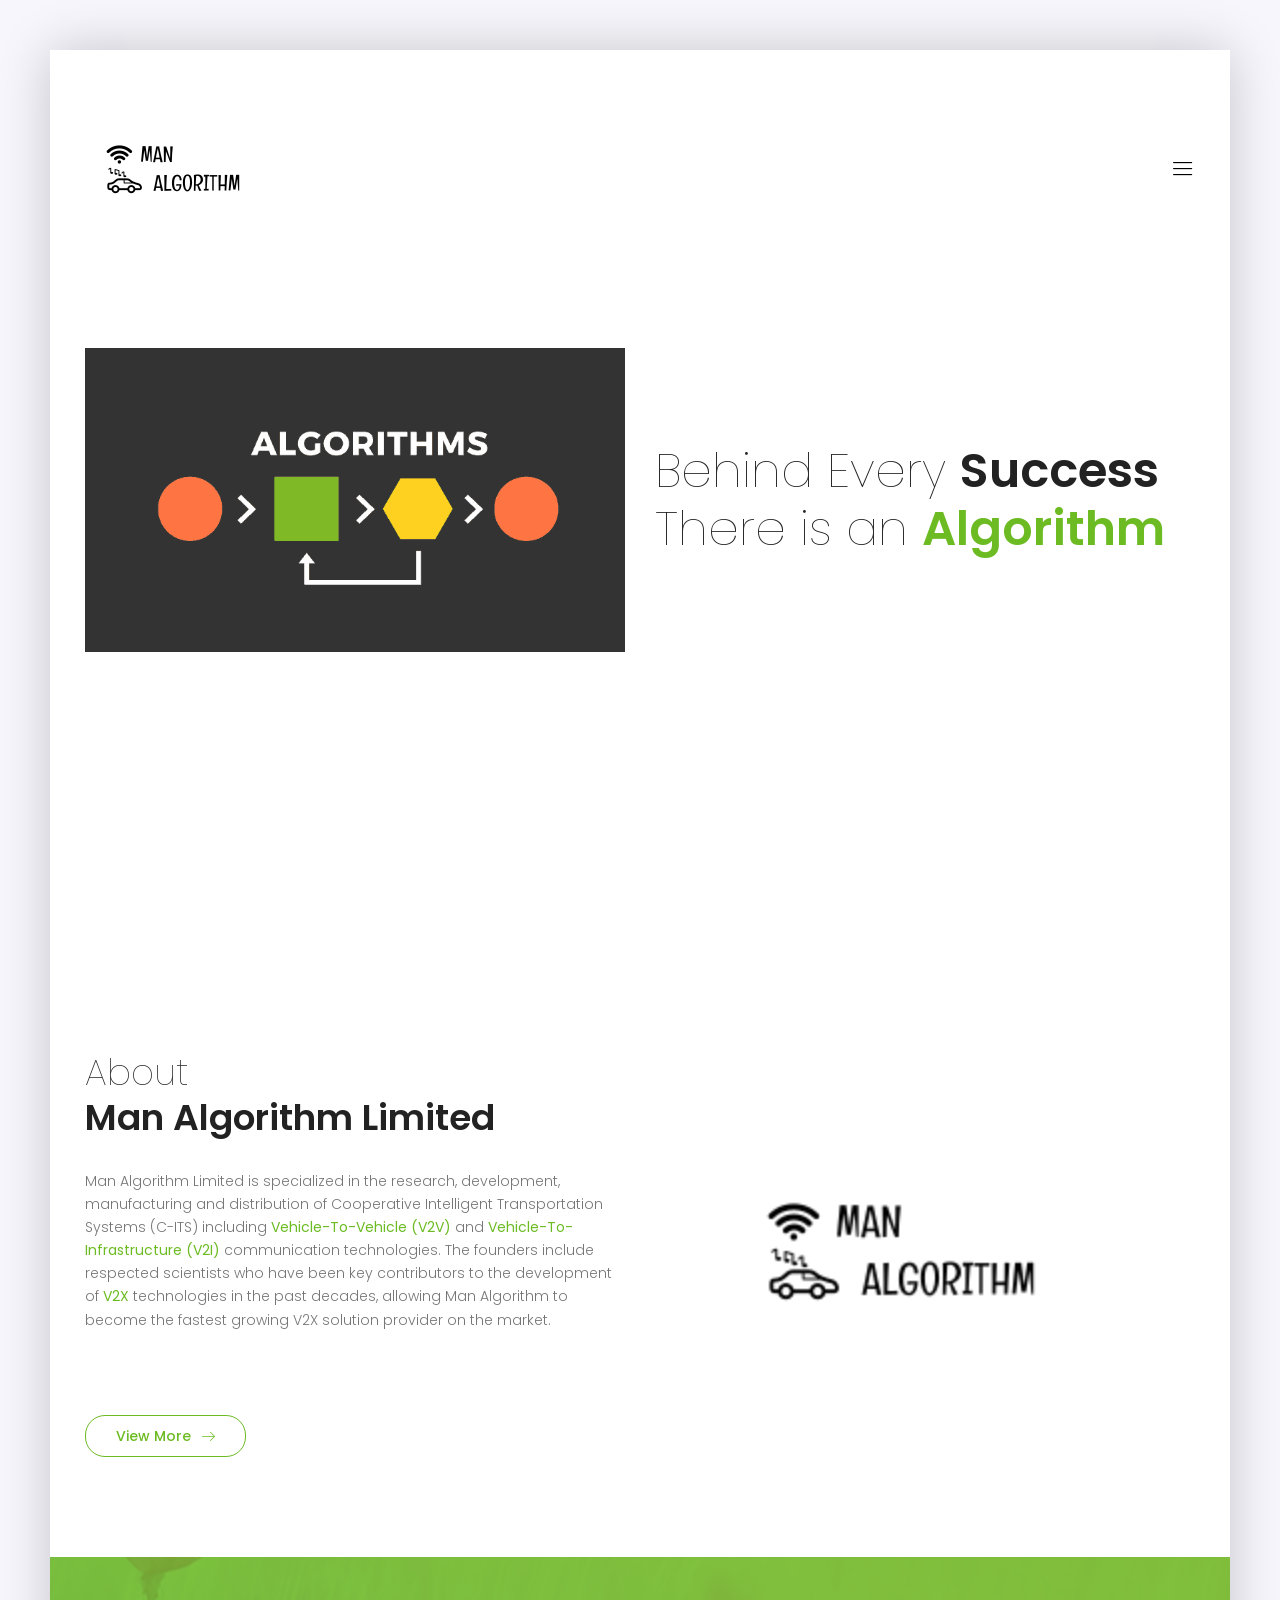
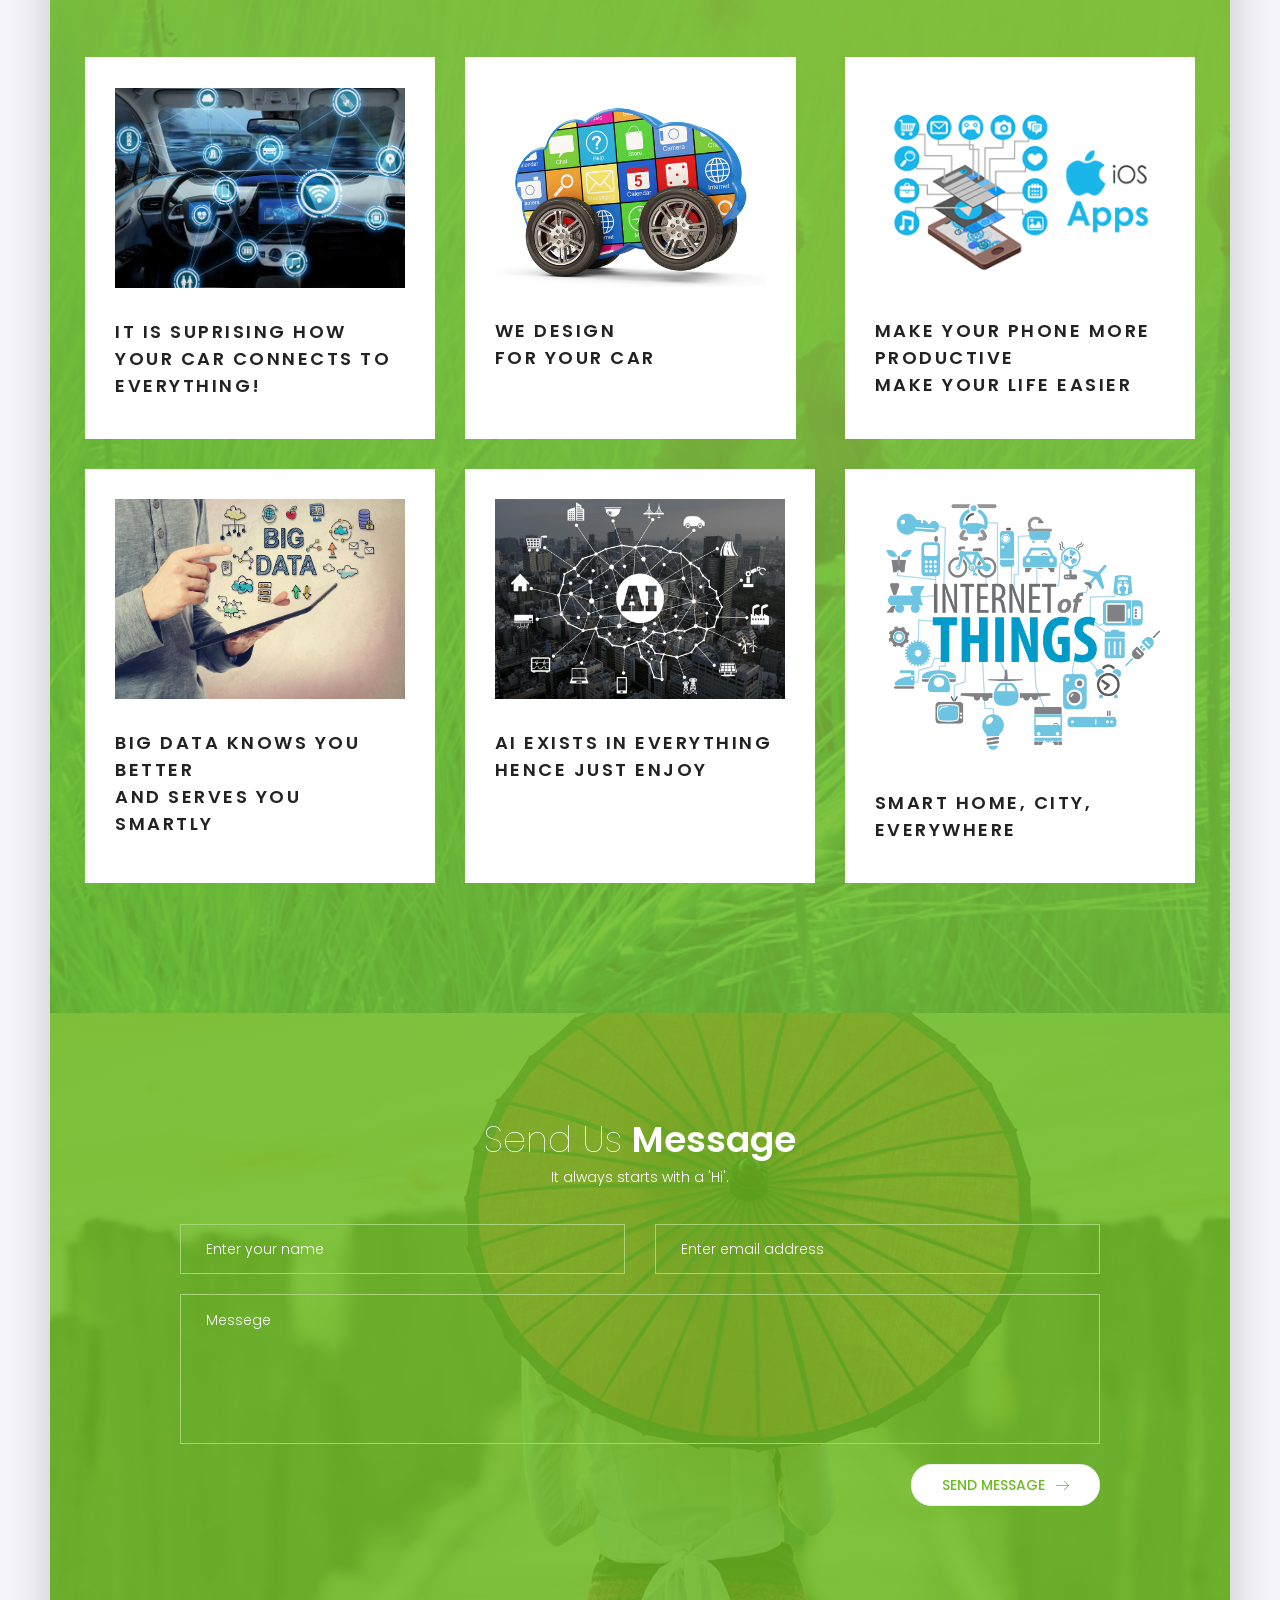
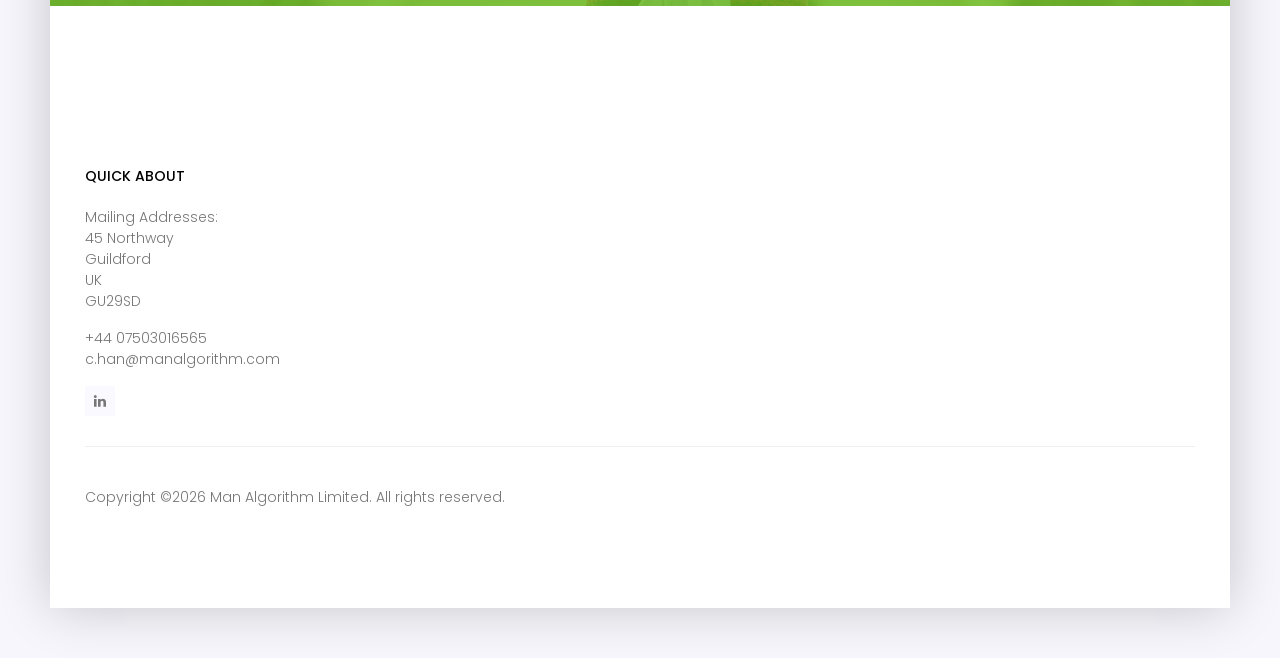
==== commit ada32c9a: "update website" ====
--- a/index.html
+++ b/index.html
@@ -41,7 +41,7 @@
 						<div class="main-menubar d-flex align-items-center">
 							<nav class="hide">
 								<a href="index.html">Home</a>
-								<a href="generic.html">Generic</a>
+								<a href="generic.html">About Us</a>
 								<a href="elements.html">Elements</a>
 							</nav>
 							<div class="menu-bar"><span class="lnr lnr-menu"></span></div>
@@ -99,7 +99,7 @@
 						</div>
 					</div>
 					<div class="col-lg-6">
-						<img class="img-fluid d-flex mx-auto" src="img/logo.png" alt="">
+						<img class="img-fluid d-flex mx-auto" src="img/logo.png" alt="logo" style="width:400px;height:400px;">
 					</div>
 				</div>
 			</div>
@@ -112,80 +112,89 @@
 				<div class="row">
 					<div class="col-lg-4 col-sm-6 d-flex align-items-stretch">
 						<div class="single-feature">
-							<div class="icon">
+                            <div class="col-lg-6">
+                                
+                                    </div>
+                            <img class="img-fluid d-flex mx-auto" src="img/incartech.jpg" alt="incar"  style="height:200px;">
+                            <!--div class="icon">
 								<span class="lnr lnr-laptop-phone"></span>
-							</div>
-							<div class="desc">
-								<h2 class="text-uppercase">3 Simple Ways To Save <br> A Bunch Of Money</h2>
-								<p>
+							</div-->
+							<div class="desc">
+								<h2 class="text-uppercase">It is suprising how  <br> your car connects to everything! </h2>
+								<!--p>
 									Computer users and programmers have become so accustomed to using Windows, even for the changing
-								</p>
-							</div>
-						</div>
-					</div>
-					<div class="col-lg-4 col-sm-6 d-flex align-items-stretch">
-						<div class="single-feature">
-							<div class="icon">
+								</p-->
+							</div>
+						</div>
+					</div>
+					<div class="col-lg-4 col-sm-6 d-flex align-items-stretch">
+						<div class="single-feature">
+							<!--div class="icon">
 								<span class="lnr lnr-graduation-hat"></span>
-							</div>
-							<div class="desc">
-								<h2 class="text-uppercase">Baby Monitor <br>Learning Technology</h2>
-								<p>
+							</div-->
+                            <img class="img-fluid d-flex mx-auto" src="img/iosforcars.jpg" alt="iosforcars"  style="height:200px;">
+							<div class="desc">
+								<h2 class="text-uppercase">We design <br>for your car </h2>
+								<!--p>
 									While most people enjoy casino gambling, sports betting, lottery and bingo playing for the fun and excitemen
-								</p>
-							</div>
-						</div>
-					</div>
-					<div class="col-lg-4 col-sm-6 d-flex align-items-stretch">
-						<div class="single-feature">
-							<div class="icon">
+								</p-->
+							</div>
+						</div>
+					</div>
+					<div class="col-lg-4 col-sm-6 d-flex align-items-stretch">
+						<div class="single-feature">
+							<!--div class="icon">
 								<span class="lnr lnr-phone"></span>
-							</div>
-							<div class="desc">
-								<h2 class="text-uppercase">How Does An Lcd
-								<br>Screen Work</h2>
-								<p>
+							</div-->
+                            <img class="img-fluid d-flex mx-auto" src="img/iosapp.png" alt="iosapp"  style="height:200px;">
+							<div class="desc">
+								<h2 class="text-uppercase">Make your phone more productive
+								<br>make your life easier</h2>
+								<!--p>
 									It is a good idea to think of your PC as an office. It stores files, programs, pictures. This can be compared to an actual
-								</p>
-							</div>
-						</div>
-					</div>
-					<div class="col-lg-4 col-sm-6 d-flex align-items-stretch">
-						<div class="single-feature">
-							<div class="icon">
+								</p-->
+							</div>
+						</div>
+					</div>
+					<div class="col-lg-4 col-sm-6 d-flex align-items-stretch">
+						<div class="single-feature">
+							<!--div class="icon">
 								<span class="lnr lnr-laptop"></span>
-							</div>
-							<div class="desc">
-								<h2 class="text-uppercase">The Skinny On Lcd <br>Monitors</h2>
-								<p>
+							</div-->
+                            <img class="img-fluid d-flex mx-auto" src="img/bigdata2.jpg" alt="bigdata"  style="height:200px;">
+							<div class="desc">
+								<h2 class="text-uppercase">Big data knows you better <br> and serves you smartly</h2>
+								<!--p>
 									Computers have become ubiquitous in almost every facet of our lives. At work, desk jockeys spend hours in front of their
-								</p>
-							</div>
-						</div>
-					</div>
-					<div class="col-lg-4 col-sm-6 d-flex align-items-stretch">
-						<div class="single-feature">
-							<div class="icon">
+								</p-->
+							</div>
+						</div>
+					</div>
+					<div class="col-lg-4 col-sm-6 d-flex align-items-stretch">
+						<div class="single-feature">
+							<!--div class="icon">
 								<span class="lnr lnr-heart"></span>
-							</div>
-							<div class="desc">
-								<h2 class="text-uppercase">For Women Only Your<br>Computer Usage</h2>
-								<p>
+							</div-->
+                            <img class="img-fluid d-flex mx-auto" src="img/ai.jpg" alt="ai"  style="height:200px;">
+							<div class="desc">
+								<h2 class="text-uppercase">AI exists in everything <br> hence just Enjoy</h2>
+								<!--p>
 									About 64% of all on-line teens say that do things online that they wouldn’t want their parents to know about.   11% of all
-								</p>
-							</div>
-						</div>
-					</div>
-					<div class="col-lg-4 col-sm-6 d-flex align-items-stretch">
-						<div class="single-feature">
-							<div class="icon">
+								</p-->
+							</div>
+						</div>
+					</div>
+					<div class="col-lg-4 col-sm-6 d-flex align-items-stretch">
+						<div class="single-feature">
+							<!--div class="icon">
 								<span class="lnr lnr-screen"></span>
-							</div>
-							<div class="desc">
-								<h2 class="text-uppercase">5 Reasons To Purchase<br> Desktop Computers</h2>
-								<p>
+							</div-->
+                            <img class="img-fluid d-flex mx-auto" src="img/iot.png" alt="iot"  style="height:260px;">
+							<div class="desc">
+								<h2 class="text-uppercase">smart home, city, <br> everywhere</h2>
+								<!--p>
 									So you have your new digital camera and clicking away to glory anything and everything in sight. Now you want to print
-								</p>
+								</p-->
 							</div>
 						</div>
 					</div>
@@ -194,7 +203,7 @@
 		</section>
 		<!-- Start Feature Area -->
 		<!-- Start faq Area -->
-		<section class="faq-area pt-100 pb-100">
+		<!--section class="faq-area pt-100 pb-100">
 			<div class="container">
 				<div class="row">
 					<div class="counter-left col-lg-3 col-md-3">
@@ -243,7 +252,7 @@
 					</div>
 				</div>
 			</div>
-		</section>
+		</section-->
 		<!-- Start faq Area -->
 		<!-- Start Conatct- Area -->
 		<section class="contact-area pt-100 pb-100 relative">
@@ -253,7 +262,7 @@
 					<div class="single-contact col-lg-6 col-md-8">
 						<h2 class="text-white">Send Us <span>Message</span></h2>
 						<p class="text-white">
-							Most people who work in an office environment, buy computer products.
+							It always starts with a 'Hi'.
 						</p>
 					</div>
 				</div>
@@ -281,7 +290,7 @@
 		<footer class="section-gap">
 			<div class="container">
 				<div class="row pt-60">
-					<div class="col-lg-3 col-sm-6">
+					<!--div class="col-lg-3 col-sm-6">
 						<div class="single-footer-widget">
 							<h6 class="text-uppercase mb-20">Top Product</h6>
 							<ul class="footer-nav">
@@ -312,30 +321,34 @@
 								<li><a href="#">Works & Templates</a></li>
 							</ul>
 						</div>
-					</div>
+					</div-->
 
 					<div class="col-lg-3 col-sm-6">
 						<div class="single-footer-widget">
 							<h6 class="text-uppercase mb-20">Quick About</h6>
 							<p>
-								Lorem ipsum dolor sit amet, consecteturadipisicin gelit, sed do eiusmod tempor incididunt.
-							</p>
-							<p>
-								+00 012 6325 98 6542 <br>
-								support@colorlib.com
-							</p>
+                            Mailing Addresses: <br>
+                            45 Northway<br>
+                            Guildford<br>
+                            UK<br>
+                            GU29SD
+							</p>
+							<p>
+								+44 07503016565 <br>
+                                c.han@manalgorithm.com
+                            </p>
 							<div class="footer-social d-flex align-items-center">
-								<a href="#"><i class="fa fa-facebook"></i></a>
-								<a href="#"><i class="fa fa-twitter"></i></a>
+								<a href="https://www.linkedin.com/in/drchonghan"><i class="fa fa-linkedin"></i></a>
+								<!--a href="#"><i class="fa fa-twitter"></i></a>
 								<a href="#"><i class="fa fa-dribbble"></i></a>
-								<a href="#"><i class="fa fa-behance"></i></a>
+								<a href="#"><i class="fa fa-behance"></i></a-->
 							</div>
 						</div>
 					</div>
 				</div>
 				<div class="footer-bottom d-flex justify-content-between align-items-center flex-wrap">
 					<!-- Link back to Colorlib can't be removed. Template is licensed under CC BY 3.0. -->
-					<p class="footer-text m-0">Copyright &copy;<script>document.write(new Date().getFullYear());</script> All rights reserved | This template is made with <i class="fa fa-heart-o" aria-hidden="true"></i> by <a href="https://colorlib.com" target="_blank">Colorlib</a></p>
+					<p class="footer-text m-0">Copyright &copy;<script>document.write(new Date().getFullYear());</script> Man Algorithm Limited. All rights reserved. </p>
 					<!-- Link back to Colorlib can't be removed. Template is licensed under CC BY 3.0. -->
 				</div>
 			</div>
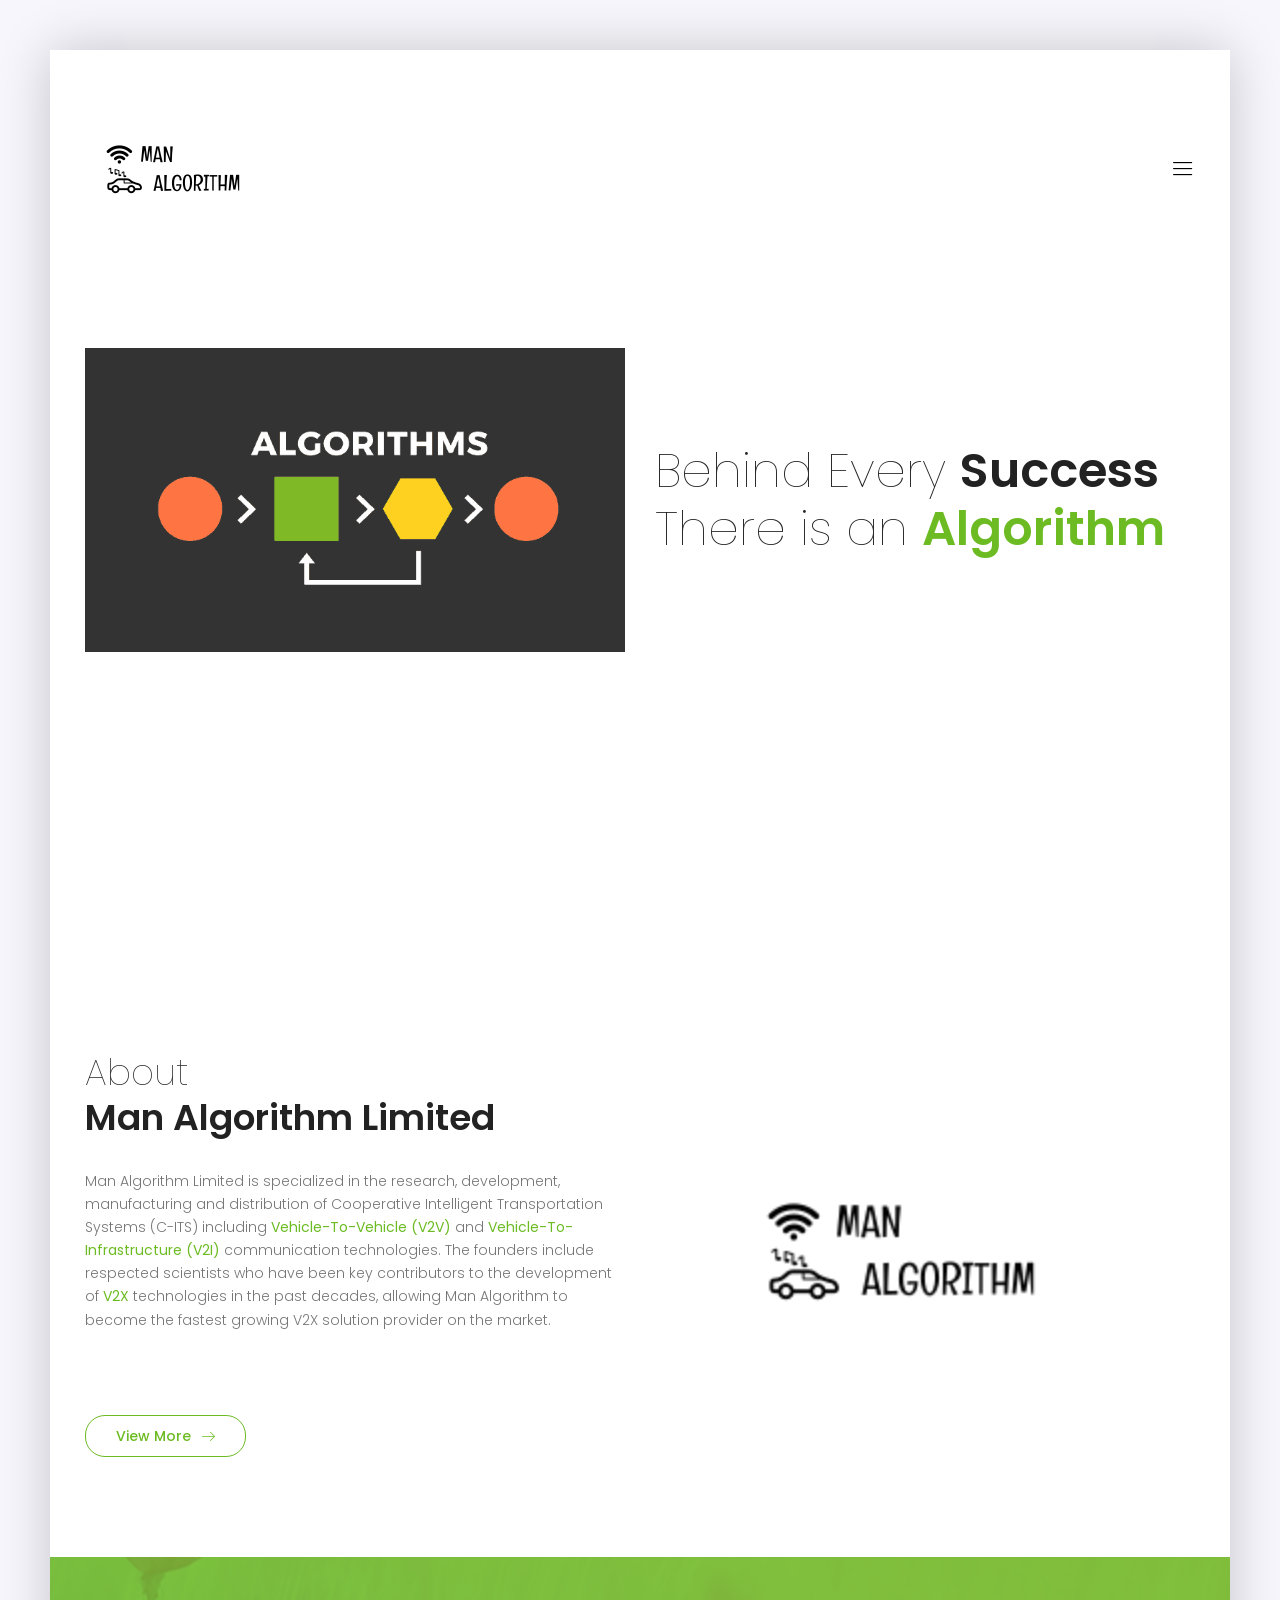
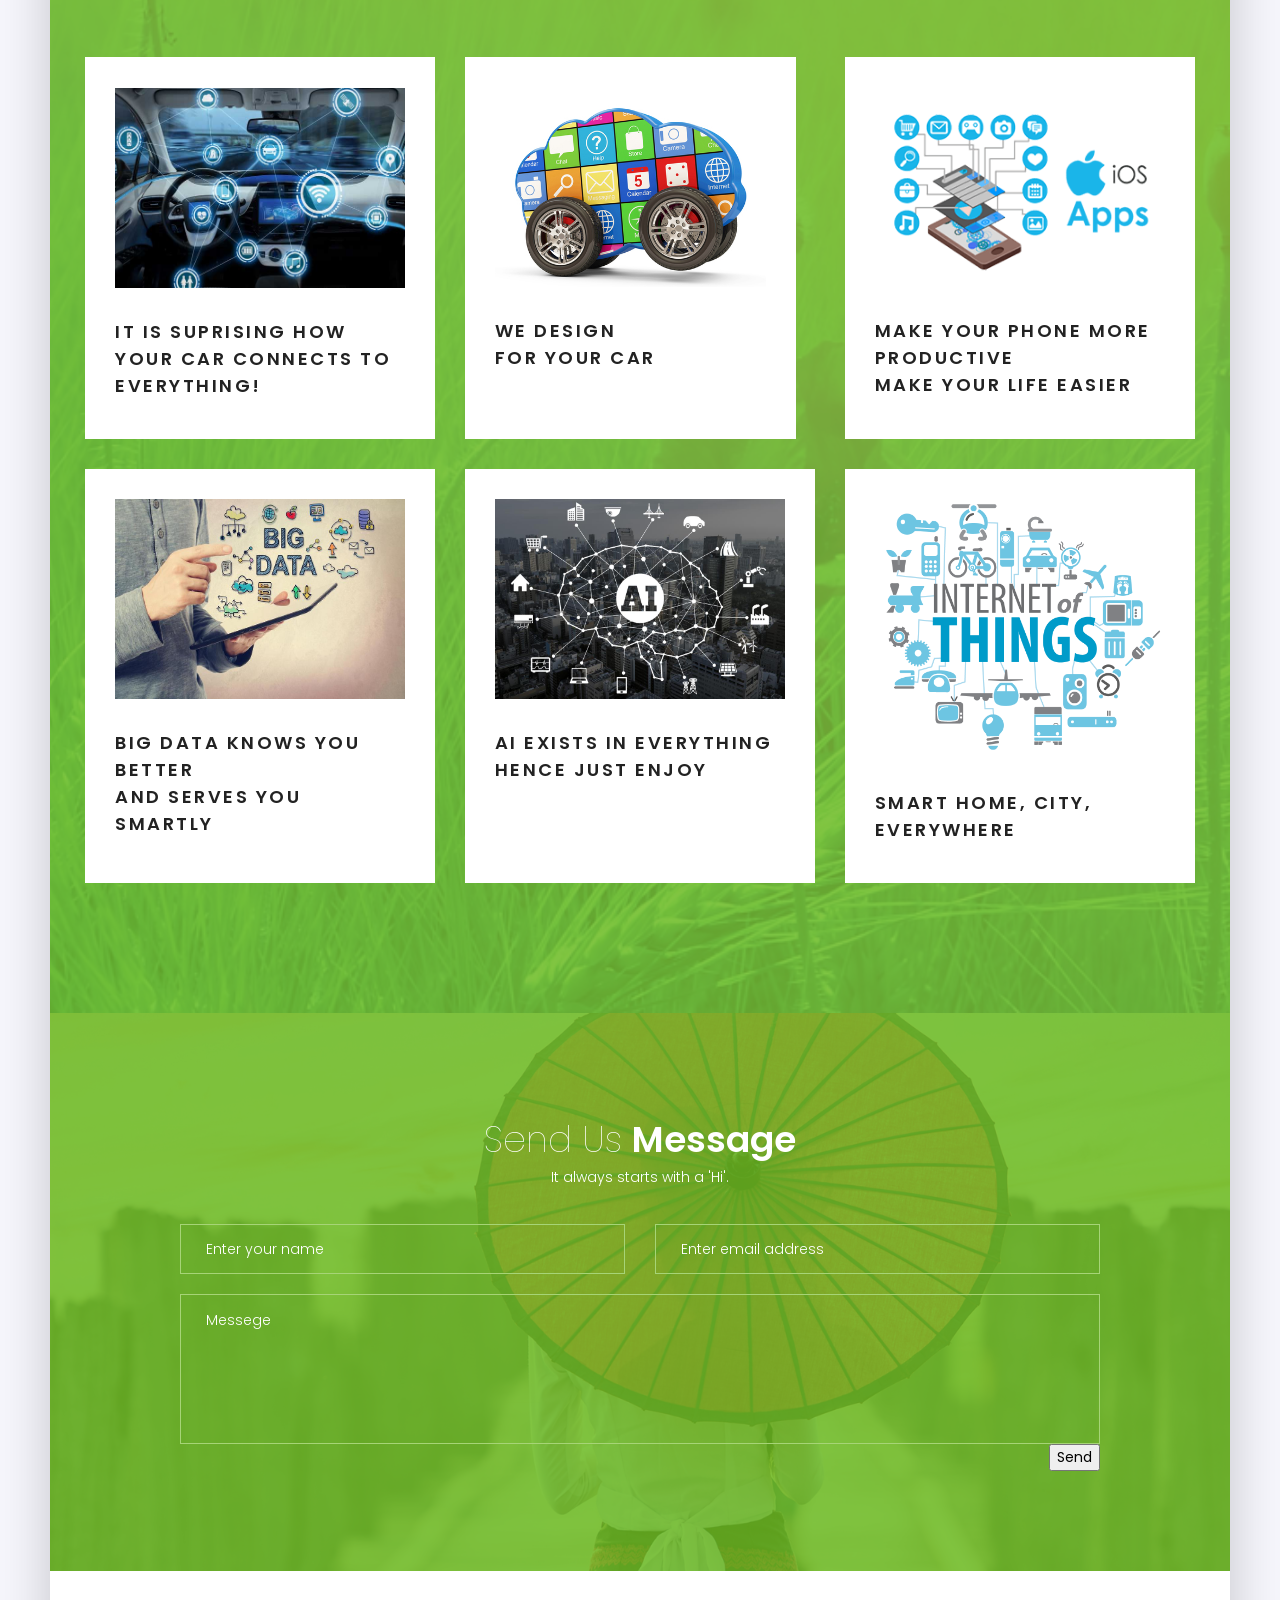
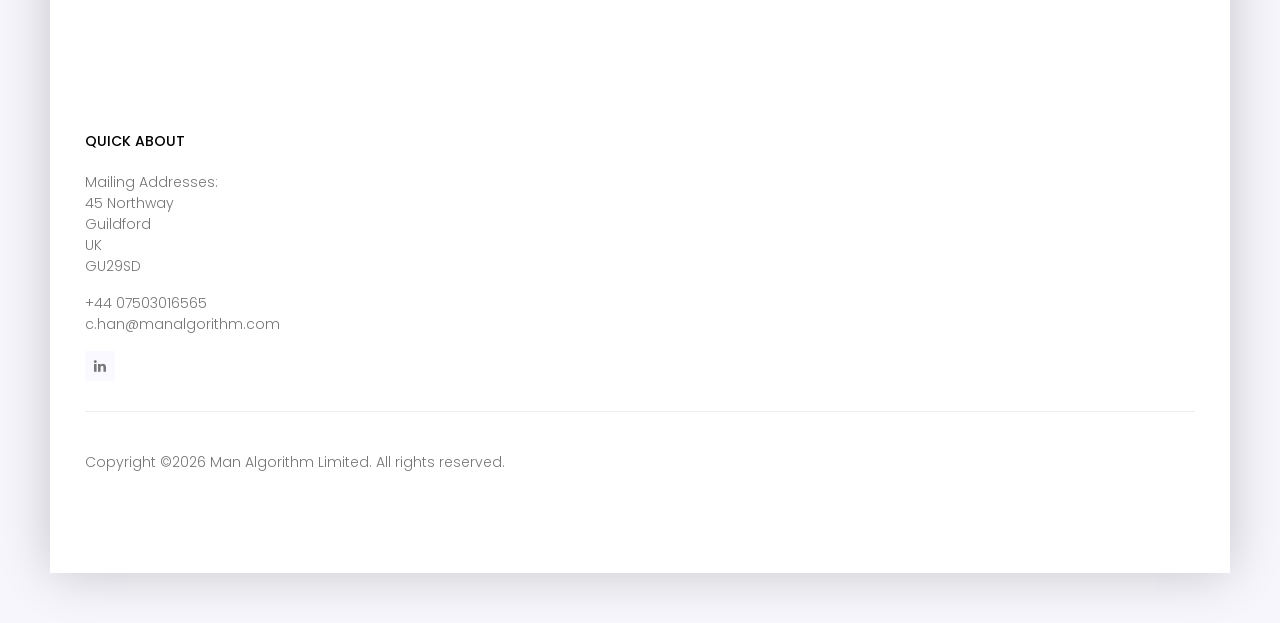
==== commit 00c18de0: "php" ====
--- a/index.html
+++ b/index.html
@@ -266,7 +266,23 @@
 						</p>
 					</div>
 				</div>
-				<form id="myForm" action="mail.php" method="post" class="contact-form">
+                <form id="myForm" action="mail.php" method="post" class="contact-form">
+                    <div class="row justify-content-center">
+                        <div class="col-lg-5">
+                        <input name="name" placeholder="Enter your name" onfocus="this.placeholder = ''" onblur="this.placeholder = 'Enter your name'" class="common-input mt-20" required="" type="text">
+                            </div>
+                        <div class="col-lg-5">
+                            <input name="email" placeholder="Enter email address" pattern="[A-Za-z0-9._%+-]+@[A-Za-z0-9.-]+\.[A-Za-z]{1,63}$" onfocus="this.placeholder = ''" onblur="this.placeholder = 'Enter email address'" class="common-input mt-20" required="" type="email">
+                                </div>
+                        <div class="col-lg-10">
+                            <textarea class="common-textarea mt-20" name="message" placeholder="Messege" onfocus="this.placeholder = ''" onblur="this.placeholder = 'Messege'" required=""></textarea>
+                        </div>
+                        <div class="col-lg-10 d-flex justify-content-end">
+                           <input type="submit" value="Send">  <br>
+                        </div>
+                </div>
+                </form>
+                <!--form id="myForm" action="mail.php" method="post" class="contact-form">
 					<div class="row justify-content-center">
 						<div class="col-lg-5">
 							<input name="fname" placeholder="Enter your name" onfocus="this.placeholder = ''" onblur="this.placeholder = 'Enter your name'" class="common-input mt-20" required="" type="text">
@@ -276,13 +292,13 @@
 						</div>
 						<div class="col-lg-10">
 							<textarea class="common-textarea mt-20" name="message" placeholder="Messege" onfocus="this.placeholder = ''" onblur="this.placeholder = 'Messege'" required=""></textarea>
-					</div>
+                        </div>
 					<div class="col-lg-10 d-flex justify-content-end">
 						<button class="primary-btn white-bg d-inline-flex align-items-center mt-20"><span class="mr-10">Send Message</span><span class="lnr lnr-arrow-right"></span></button> <br>
 					</div>
 					<div class="alert-msg"></div>
 					</div>
-				</form>
+				</form-->
 			</div>
 		</section>
 		<!-- End Conatct- Area -->
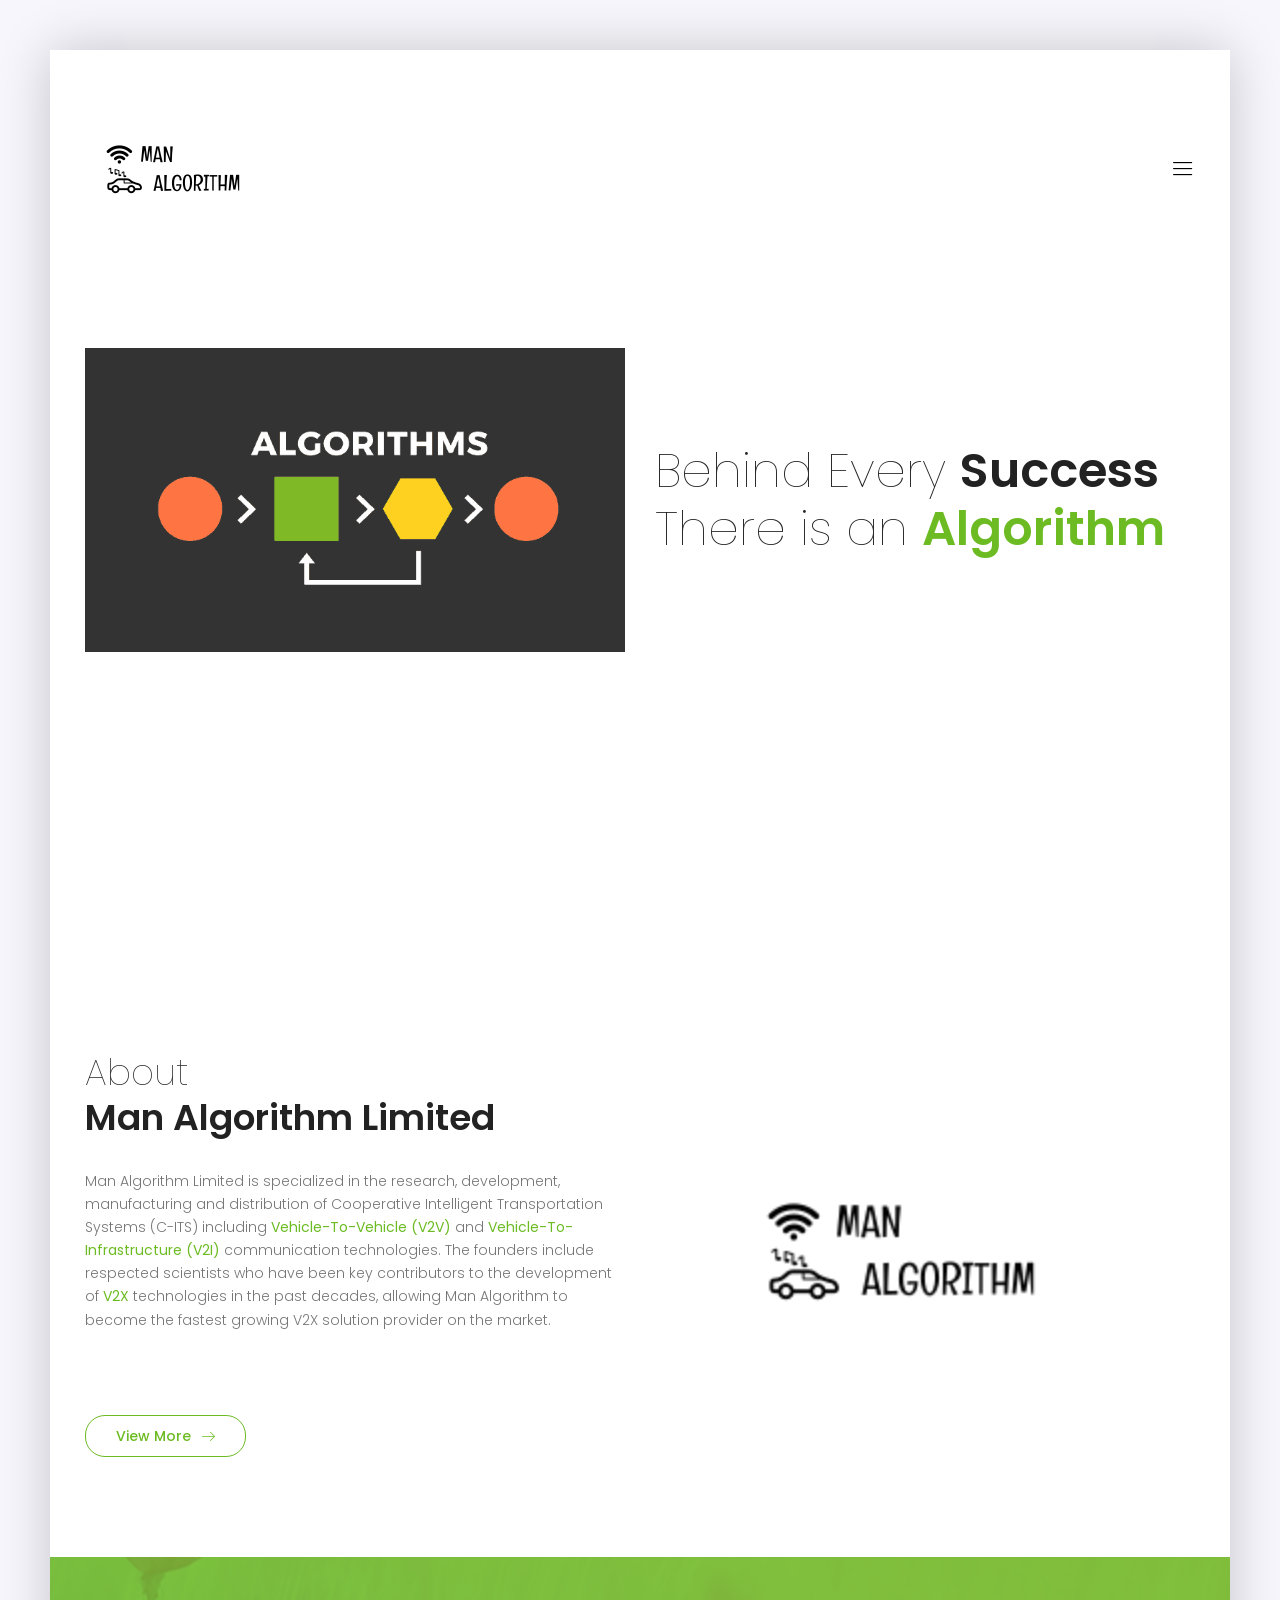
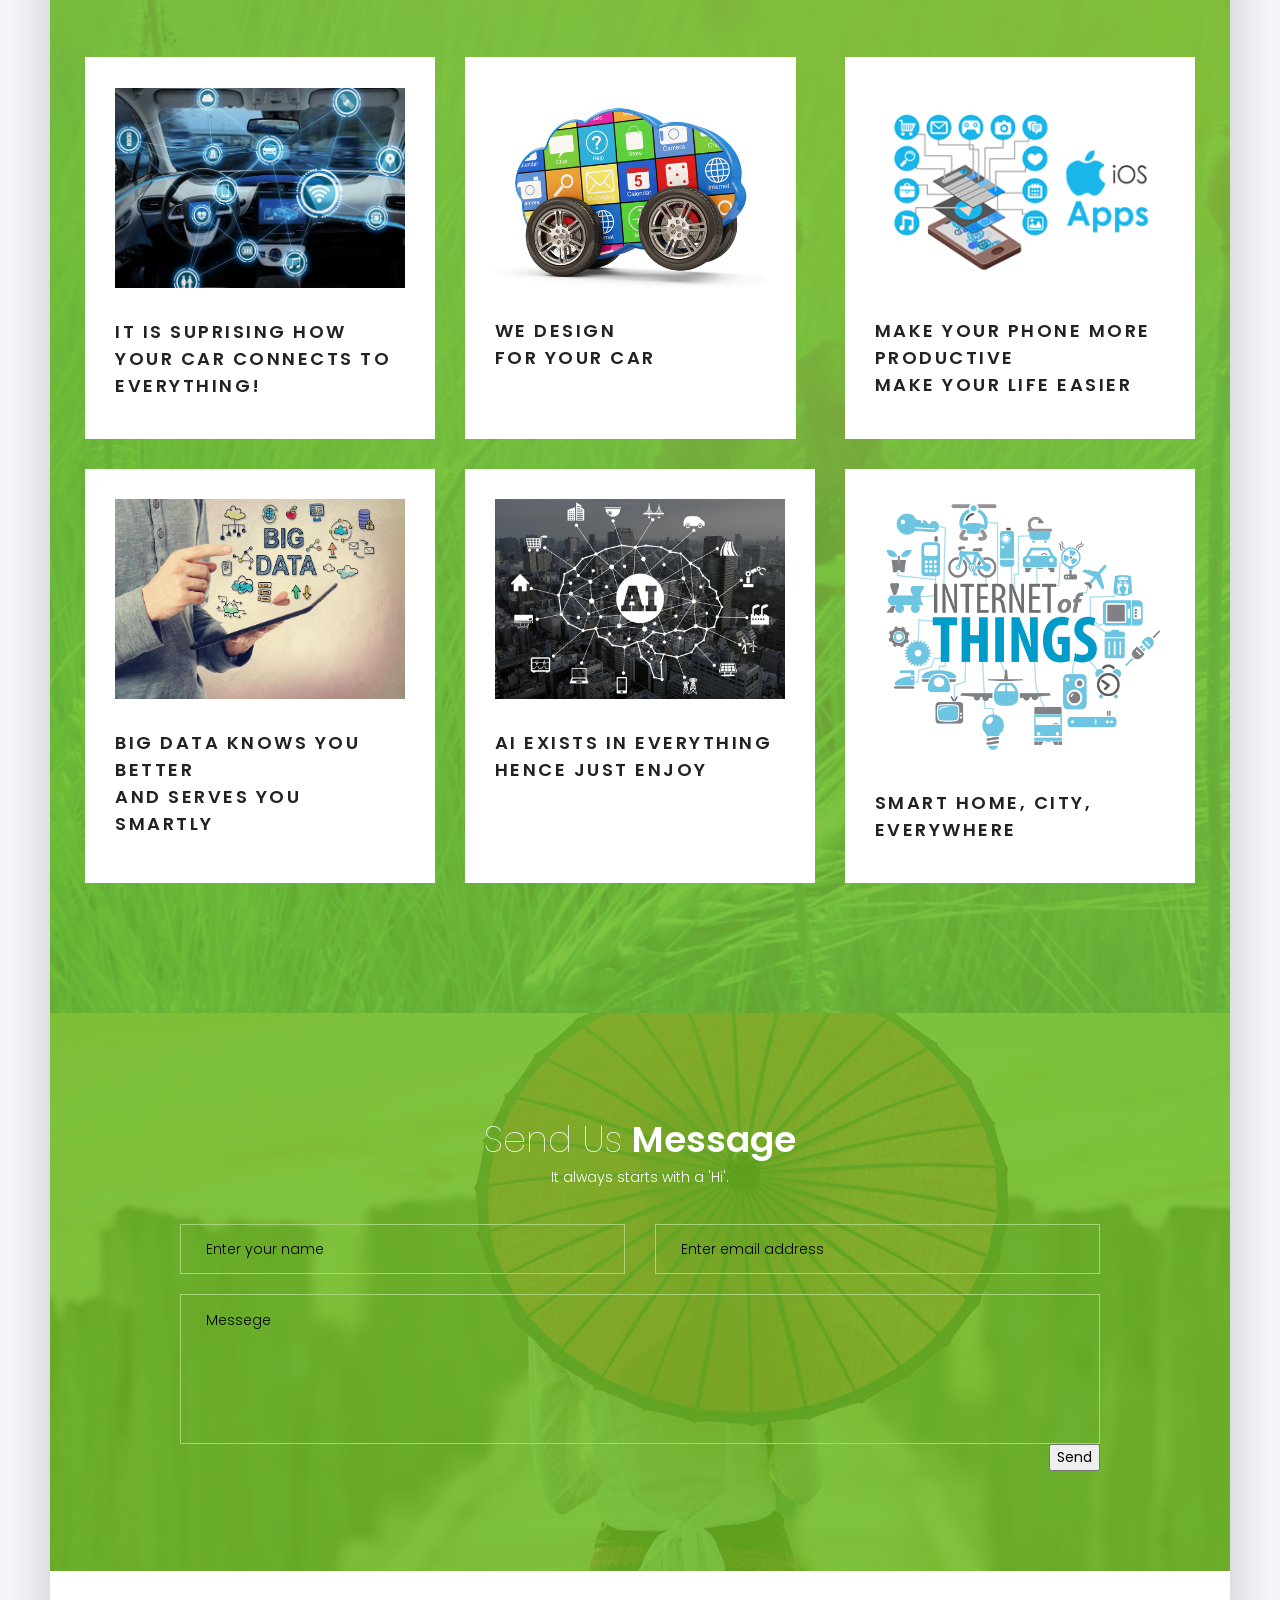
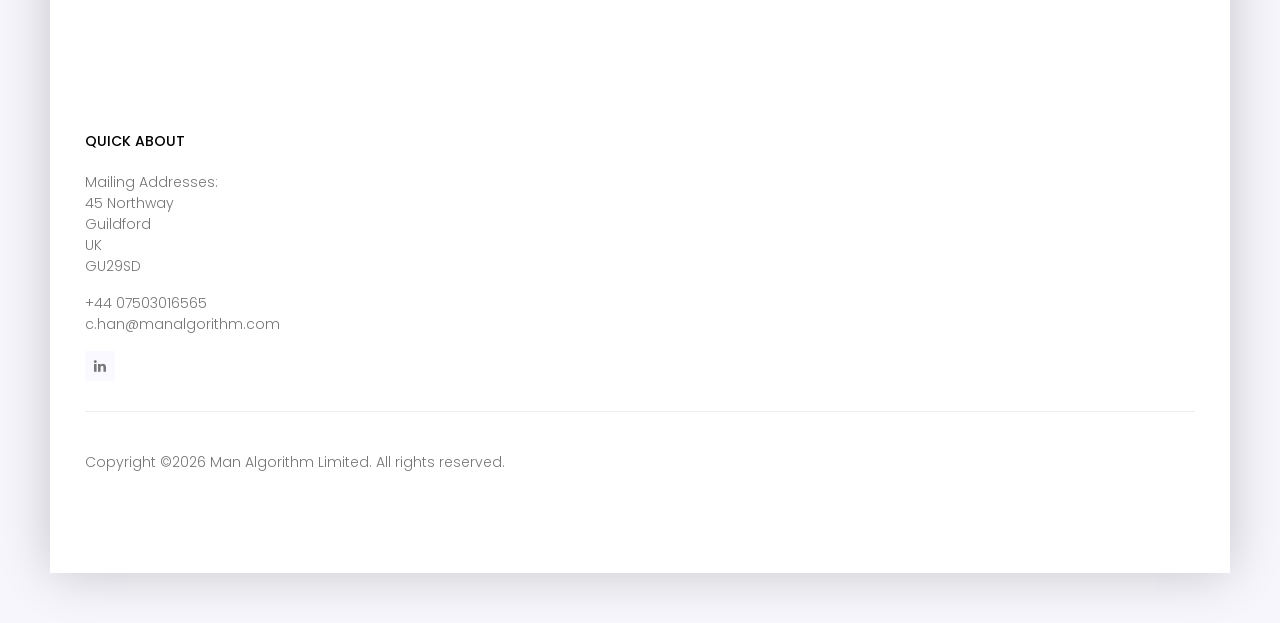
==== commit b5aefb17: "php" ====
--- a/index.html
+++ b/index.html
@@ -42,7 +42,7 @@
 							<nav class="hide">
 								<a href="index.html">Home</a>
 								<a href="generic.html">About Us</a>
-								<a href="elements.html">Elements</a>
+								<!--a href="elements.html">Elements</a-->
 							</nav>
 							<div class="menu-bar"><span class="lnr lnr-menu"></span></div>
 						</div>
@@ -266,7 +266,7 @@
 						</p>
 					</div>
 				</div>
-                <form id="myForm" action="mail.php" method="post" class="contact-form">
+                <form action="mail.php" method="POST">
                     <div class="row justify-content-center">
                         <div class="col-lg-5">
                         <input name="name" placeholder="Enter your name" onfocus="this.placeholder = ''" onblur="this.placeholder = 'Enter your name'" class="common-input mt-20" required="" type="text">
@@ -278,7 +278,7 @@
                             <textarea class="common-textarea mt-20" name="message" placeholder="Messege" onfocus="this.placeholder = ''" onblur="this.placeholder = 'Messege'" required=""></textarea>
                         </div>
                         <div class="col-lg-10 d-flex justify-content-end">
-                           <input type="submit" value="Send">  <br>
+                           <input type="submit" name="send" value="Send">  <br>
                         </div>
                 </div>
                 </form>
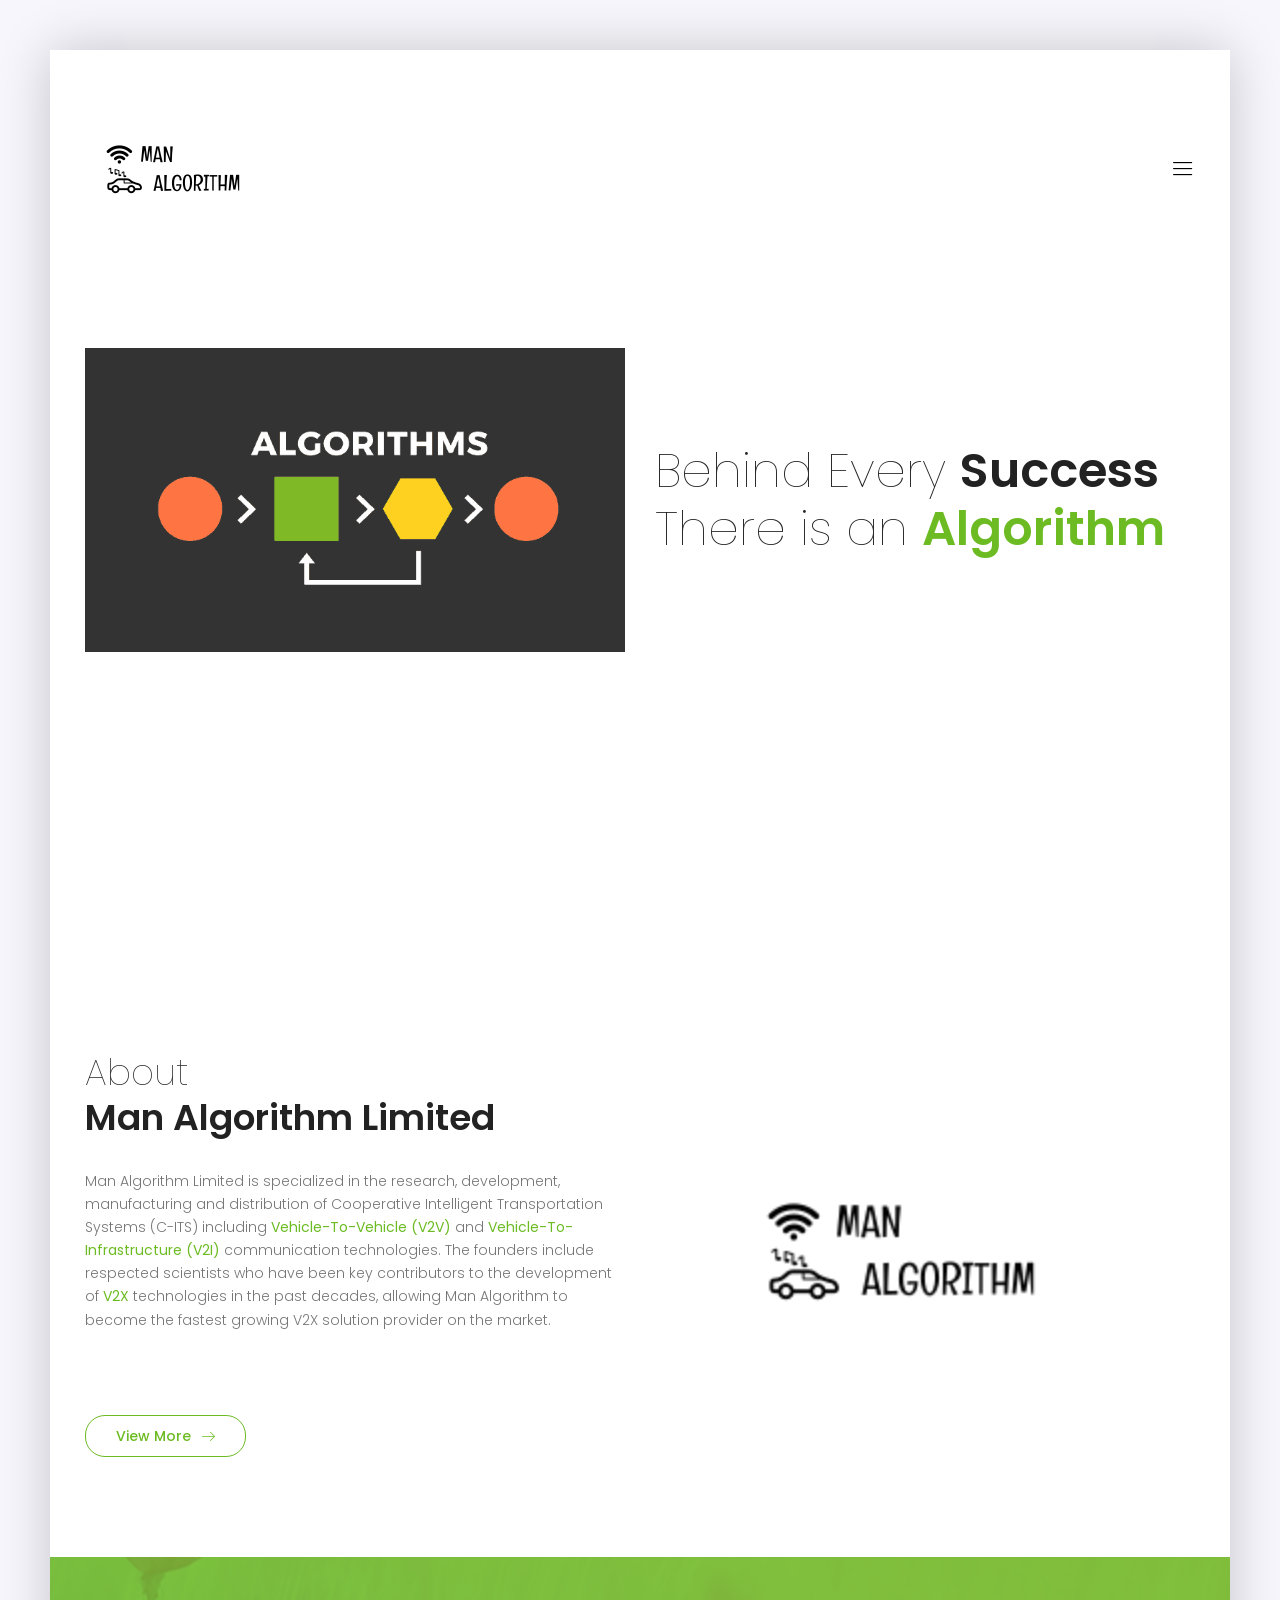
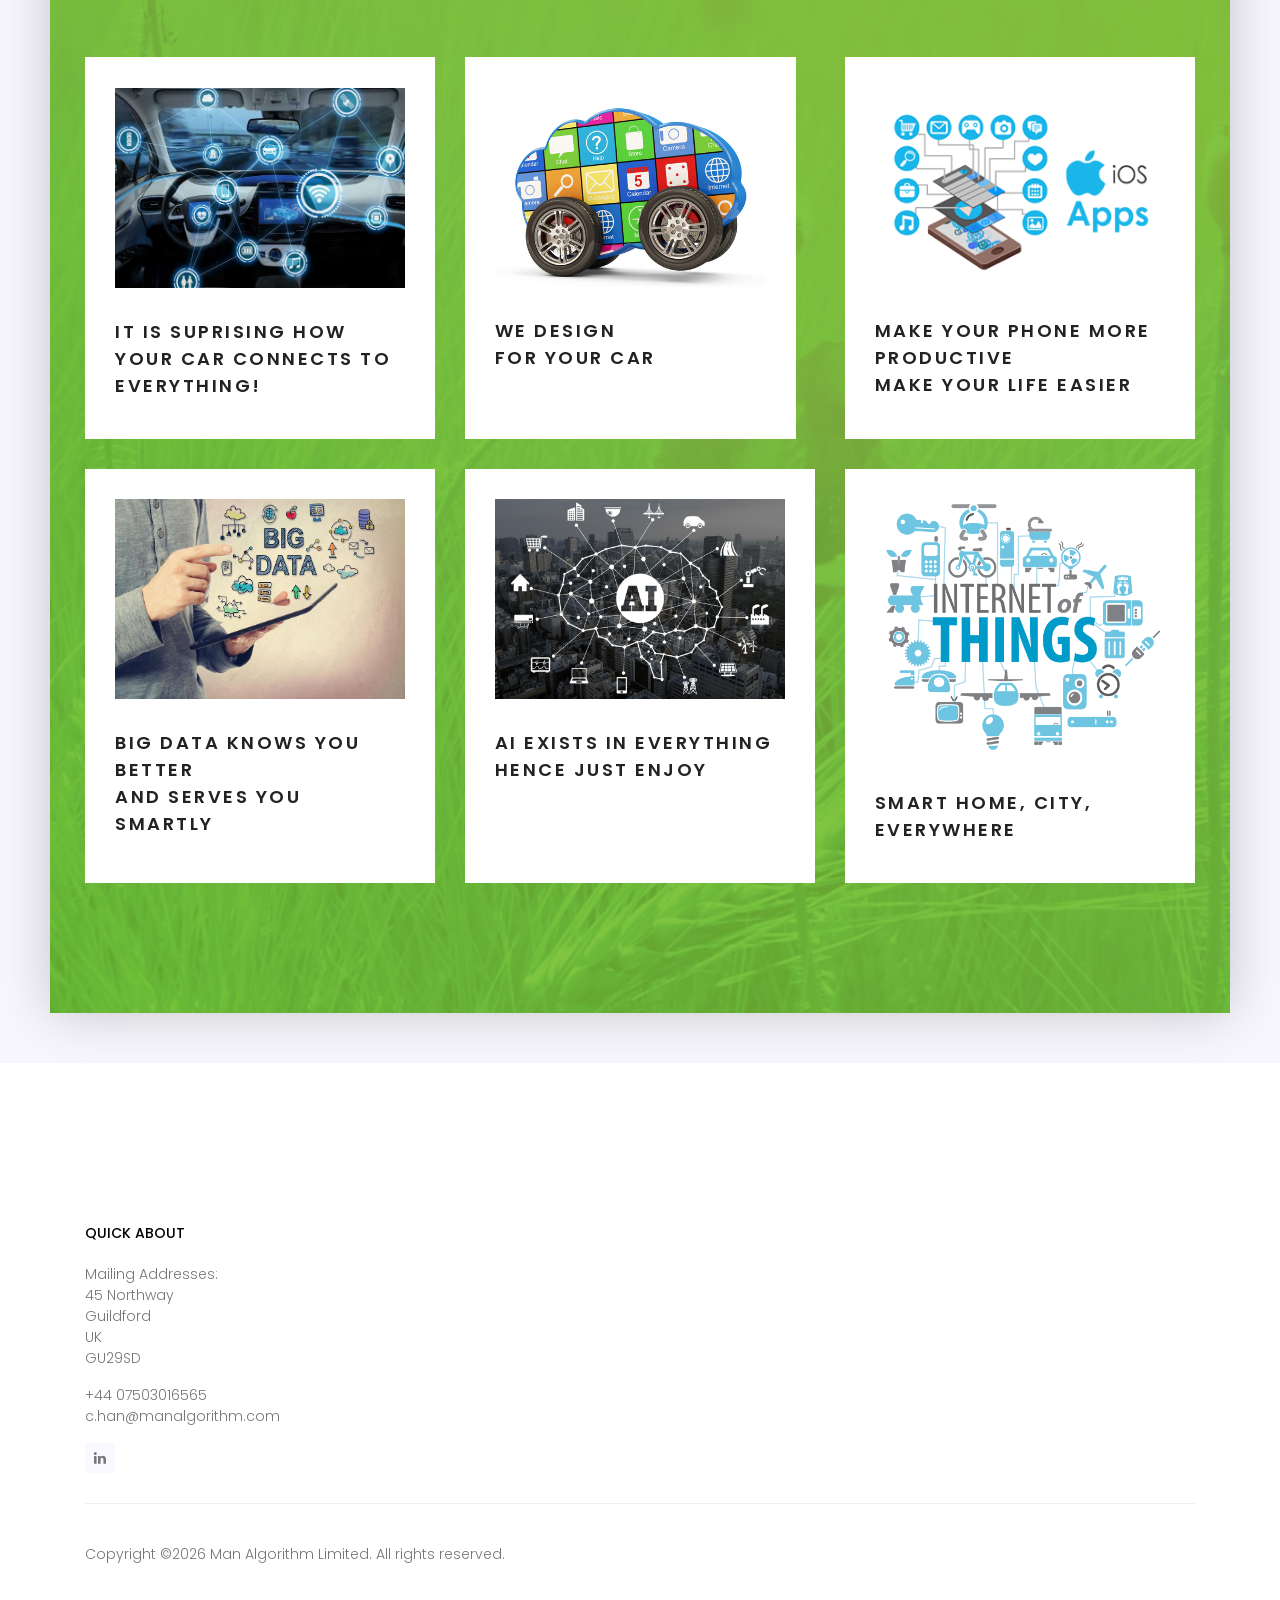
==== commit 25ef18c8: "Update index.html" ====
--- a/index.html
+++ b/index.html
@@ -255,7 +255,7 @@
 		</section-->
 		<!-- Start faq Area -->
 		<!-- Start Conatct- Area -->
-		<section class="contact-area pt-100 pb-100 relative">
+		<!--section class="contact-area pt-100 pb-100 relative">
 			<div class="overlay overlay-bg"></div>
 			<div class="container">
 				<div class="row justify-content-center text-center">
@@ -300,7 +300,7 @@
 					</div>
 				</form-->
 			</div>
-		</section>
+		</section-->
 		<!-- End Conatct- Area -->
 		<!-- Strat Footer Area -->
 		<footer class="section-gap">
